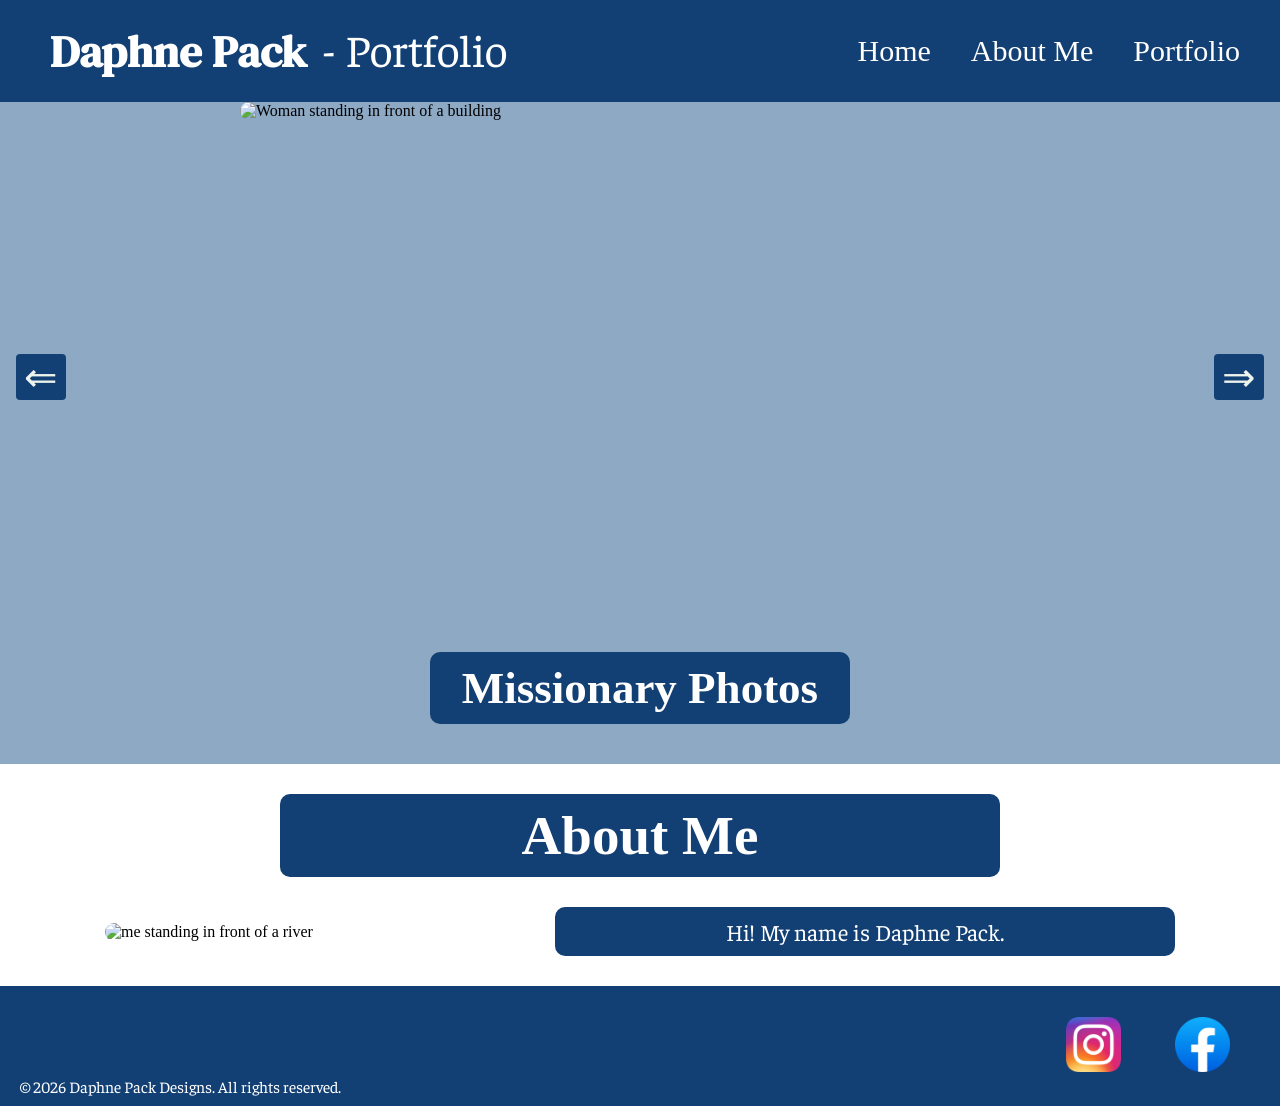
==== index.html @ 00a36121 "Changed website from being a photo website, to Daphne's Portfolio" ====
<!DOCTYPE html>
<html lang="en">
<head>
    <meta charset="UTF-8">
    <meta name="author" content="Daphne Pack">
    <meta name="description" content="Website for displaying projects">
    <meta name="viewport" content="width=device-width, initial-scale=1.0">
    <meta property="og:title" content="Daphne Pack Portfolio">
    <meta property="og:type" content="website" />
    <meta property="og:description" content="This is a Portfolio website for Daphne Pack">
    <meta property="og:image" content="URL to an image">
    <meta property="og:url" content="URL of the page">
    <meta name="twitter:card" content="summary_large_image">
    <title>Daphne Pack Portfolio</title>
    <link href="styles/home-style.css" rel="stylesheet"> 
    <script src="scripts/home-script.js" defer></script>
</head>
<body>
    <!-- NAV BAR -->
    <header>
        <div id="title-card">
            <h1>Daphne Pack</h1>
            <p>-  Portfolio</p>
        </div>
        <nav>
            <ul>
              <li><a href="index.html">Home</a></li>
              <li><a href="#aboutme">About Me</a></li>
              <li><a href="projects.html">Portfolio</a></li>
            </ul>
          </nav>
    </header>

    <!-- HERO IMAGE CAROUSEL -->
<main>
    <div class="home-image-container">
        <div class="carousel" data-carousel>
            <button class="carousel-button prev" data-carousel-button="prev">&#8656;</button>
            <button class="carousel-button next" data-carousel-button="next">&#8658;</button>
            <section aria-label="Newest Photos">
                <ul data-slides>
                    <li class="slide" data-active>
                        <img src="images/hero1.webp" alt="Woman standing in front of a building">
                    </li>
                    <li class="slide">
                        <img src="images/hero2.webp" alt="Boy in a colorful forest">
                    </li>
                    <li class="slide">
                        <img src="images/hero0.webp" alt="A group of friends in the snow">
                    </li>
                </ul>
            </section>
        </div>
        <div>
            <h2>Missionary Photos</h2>
        </div>
    </div>

    <!-- ABOUT/CONTACT ME -->
    <div id="aboutme">
        <h2>About Me</h2>
        <section>
            <img class="left" src="images/me.PNG" alt="me standing in front of a river" loading="lazy">
            <p class="right">
                Hi! My name is Daphne Pack.   
            </p>
        </section>
    </div>

</main>
</body>

    <!-- FOOTER -->
    <footer>
        <p>&copy; 2026 Daphne Pack Designs. All rights reserved.</p>
        <div class="social-links">
            <a href="https://www.instagram.com/daph_olivia/" target="_blank">
                <img src="images/instagram.png" alt="Instagram" width="55" height="55">
            </a>
            <a href="https://www.facebook.com/daphne.christensen.944" target="_blank">
                <img src="images/facebook.png" alt="Facebook" width="55" height="55">
            </a>
        </div>
    </footer>
</html>
---- styles/home-style.css ----
/* ROOT */
@import url('https://fonts.googleapis.com/css2?family=DM+Serif+Text:ital@0;1&family=Faustina:ital,wght@0,300..800;1,300..800&family=Tinos:ital,wght@0,400;0,700;1,400;1,700&display=swap');
/*Title: DM Serif Text */
/* Subtext: Tinos */
/* Body: Faustina */
:root {
    --accent-color1: #134074;
    --accent-color2: #13315C;
    --primary-color: #0B2545;
    --secondary-color: #8DA9C4;
    --white-color: #EEF4ED;
  }

  /* GLOBAL */
* {
  margin: 0;
}  
h1 {
  font-family: "DM Serif Text";
}
h2 {
  font-family: "Tinos";
}
p {
  font-family: "Faustina";
}
body {
  background-color: white;
}

/* --=== HEADER ============================================================================================= */
header {
  background-color: var(--accent-color1);
  display: flex;
  justify-content: space-between; /* this pushes items to opposite sides */
  align-items: center;
}
#title-card {
  padding: 20px;
  text-align: left;
  display: flex;
}
header h1 {
  padding-left: 30px;
  font-size: 45px;
  color: white;
}
header p {
  font-size: 45px;
  padding-left: 15px;
  color: white;
}
nav ul {
  display: flex;
  list-style: none;
  padding: 20px;
}
nav ul li a {
  font-family: "Tinos";
  text-decoration: none;
  padding: 20px;
  color: white;
  font-size: 30px;
}
nav ul li a:hover {
  filter: brightness(60%);
  transition: 0.3s ease-in-out;
}

/* --=== HERO IMAGE ============================================================================================= */
.home-image-container {
  background-color: var(--secondary-color);
  padding-bottom: 100px;
}
.home-image-container img {
  width: 800px;
  height: auto;
  border-radius: 10px;
  margin: 0 auto;
  display: flex;
  justify-content: center;
  align-items: center;
}
.home-image-container h2 {
  padding: 10px;
  background-color: #134074;
  border-radius: 10px;
  text-align: center;
  color: white;
  font-size: 45px;
  width: 400px;
  margin: 0 auto;
  margin-bottom: -60px;
}
/* --=== IMAGE CAROUSEL ============================================================================================= */

.carousel {
  margin: 0 auto;
  height: 550px;
  position: relative;
}
.carousel > ul {
  margin: 0;
  padding: 0;
  list-style: none;
}
.slide {
  position: absolute;
  inset: 0;
  opacity: 0;
  transition: 200ms opacity ease-in-out;
  transition-delay: 200ms;
}
.slide > img {
  display: block;
  object-fit: cover;
  object-position: center;
}
.slide[data-active] {
  opacity: 1;
  z-index: 1;
  transition-delay: 0ms;
}
.carousel-button {
  position: absolute;
  z-index: 2;
  background: none;
  border: none;
  font-size: 2.5rem;
  top: 50%;
  transform: translateY(-50%);
  color: var(--white-color);
  cursor: pointer;
  border-radius: .25rem;
  padding: 0 .5rem;
  background-color: var(--accent-color1);
}
.carousel-button:hover,
.carousel-button:focus {
  color: var(--accent-color2);
  background-color: white;
}
.carousel-button:focus {
  outline: 1px solid black;
}
.carousel-button.prev {
  left: 1rem;
}
.carousel-button.next {
  right: 1rem;
}

/* --=== ABOUT ME ============================================================================================= */
#aboutme section {
  display: flex;
  justify-content: center; /* Centers horizontally */
  align-items: center; /* Centers vertically */
  margin-bottom: 30px;
}
#aboutme h2 {
  padding: 10px;
  background-color: #134074;
  border-radius: 10px;
  text-align: center;
  color: white;
  font-size: 55px;
  width: 700px;
  margin: 30px auto;
}
#aboutme img {
  width: 450px;
  height: auto;
  border-radius: 10px;
}
#aboutme p {
  padding: 10px;
  background-color: #134074;
  border-radius: 10px;
  text-align: center;
  color: white;
  font-size: 23px;
  width: 600px;
}

/* --=== FOOTER ============================================================================================= */
footer {
  background-color: var(--accent-color1);
  display: flex;
  align-items: flex-end;
  justify-content: space-between;
  height: 120px;
}
.social-links {
  padding-top: 30px;
  padding-bottom: 30px;
}
.social-links a {
  margin-right: 50px;
  text-decoration: none;
}
.social-links img:hover {
  filter: brightness(80%);
  transition: 0.3s ease-in-out;
}
footer p {
  padding: 5px;
  text-align: left;
  color: white;
  border-radius: 5px;
  margin-left: 15px;
  margin-right: 20px;
  margin-bottom: 5px;
}

/* --=== MOBILE STYLES ============================================================================================= */
@media (max-width: 1200px) {
  /* HEADER */
  header {
    flex-direction: column;
    padding: 10px 0; 
    text-align: center; 
  }

  #title-card {
    padding: 10px;
    justify-content: center;
  }

  #title-card p {
    padding-left: 8px;
  }

  header h1 {
    font-size: 30px;
    padding-left: 0;
  }

  header p {
    font-size: 30px;
    padding-left: 0;
  }

  nav ul {
    flex-direction: column;
    align-items: center; 
    padding: 10px 0;
  }

  nav ul li a {
    font-size: 18px;
    padding: 10px 0;
  }
}
@media (max-width: 1000px) {
  /* HERO & CAROUSEL SECTION */
  .carousel {
    height: 340px;
  }
  .home-image-container {
    padding-bottom: 20px;
  }
  .home-image-container h2 {
    font-size: 20px;
    width: 60%;
    margin-bottom: 0px;
  }
  .home-image-container img {
    width: 480px;
  }

  /* ABOUT ME SECTION */
  #aboutme section {
    flex-direction: column;
    align-items: center;
  }

  #aboutme h2 {
    font-size: 30px;
    width: 80%;
  }

  #aboutme img {
    width: 80%;
    max-width: 300px;
  }

  #aboutme p {
    font-size: 15px;
    width: 300px;
  }

  /* FOOTER */
  footer {
    flex-direction: column;
    height: auto;
    align-items: center;
    padding: 10px 0;
  }

  .social-links {
    padding: 10px 0;
  }

  footer p {
    font-size: 14px;
    text-align: center;
    margin-left: 0;
    margin-right: 0;
  }
}
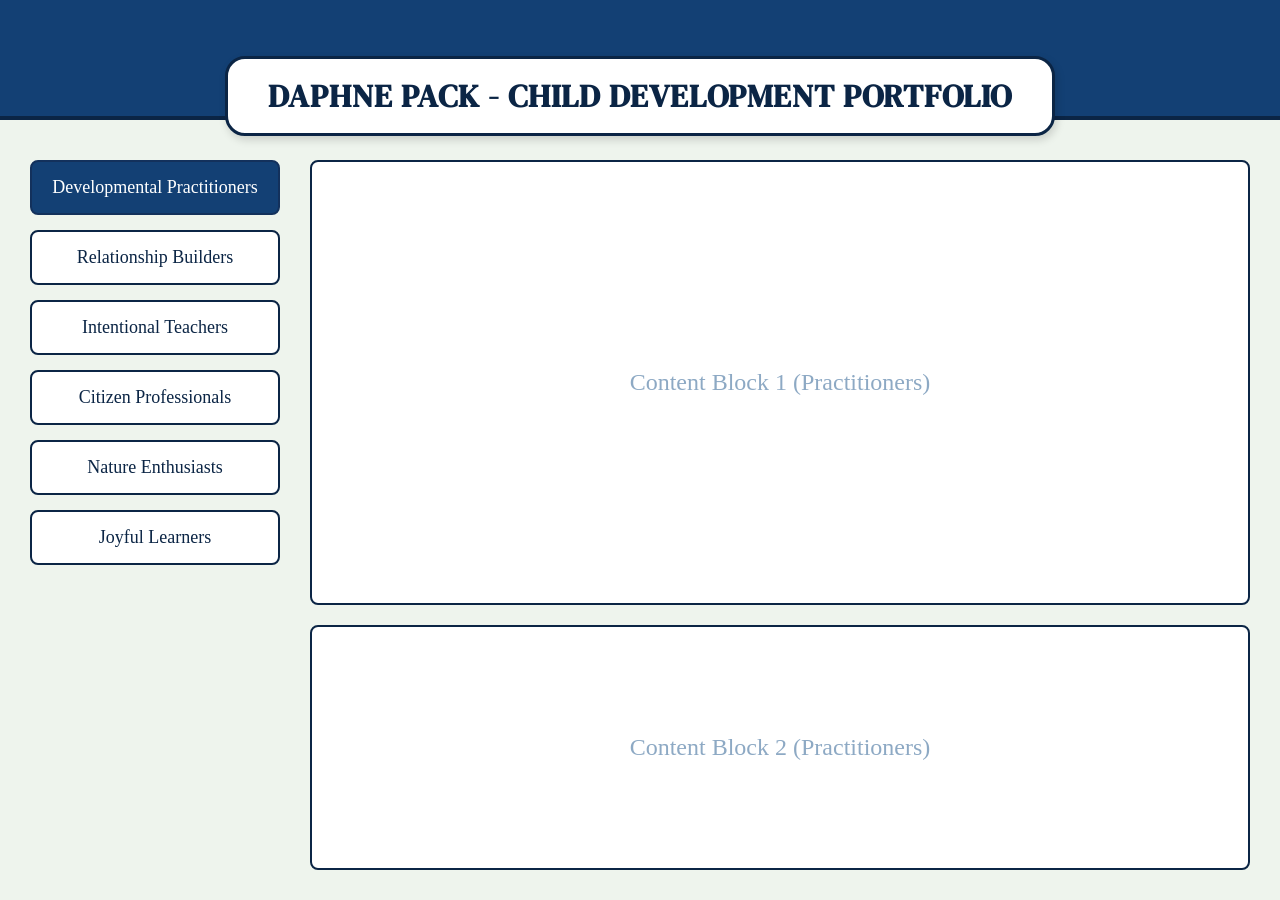
==== commit a368dc53: "Containers were added" ====
--- a/index.html
+++ b/index.html
@@ -3,83 +3,68 @@
 <head>
     <meta charset="UTF-8">
     <meta name="author" content="Daphne Pack">
-    <meta name="description" content="Website for displaying projects">
+    <meta name="description" content="Website for displaying Child Development Projects and Reflections">
     <meta name="viewport" content="width=device-width, initial-scale=1.0">
     <meta property="og:title" content="Daphne Pack Portfolio">
     <meta property="og:type" content="website" />
+    <link rel="icon" type="image/png" href="images/favicon.png">
     <meta property="og:description" content="This is a Portfolio website for Daphne Pack">
     <meta property="og:image" content="URL to an image">
     <meta property="og:url" content="URL of the page">
     <meta name="twitter:card" content="summary_large_image">
-    <title>Daphne Pack Portfolio</title>
-    <link href="styles/home-style.css" rel="stylesheet"> 
-    <script src="scripts/home-script.js" defer></script>
-</head>
+    <title>Daphne Pack - Child Development Portfolio</title>
+    <link href="styles/styles.css" rel="stylesheet"> 
+    <script src="scripts/index.js" defer></script>
 <body>
-    <!-- NAV BAR -->
-    <header>
-        <div id="title-card">
-            <h1>Daphne Pack</h1>
-            <p>-  Portfolio</p>
-        </div>
-        <nav>
-            <ul>
-              <li><a href="index.html">Home</a></li>
-              <li><a href="#aboutme">About Me</a></li>
-              <li><a href="projects.html">Portfolio</a></li>
-            </ul>
-          </nav>
+
+    <header class="main-header">
+        <h1>DAPHNE PACK - CHILD DEVELOPMENT PORTFOLIO</h1>
     </header>
 
-    <!-- HERO IMAGE CAROUSEL -->
-<main>
-    <div class="home-image-container">
-        <div class="carousel" data-carousel>
-            <button class="carousel-button prev" data-carousel-button="prev">&#8656;</button>
-            <button class="carousel-button next" data-carousel-button="next">&#8658;</button>
-            <section aria-label="Newest Photos">
-                <ul data-slides>
-                    <li class="slide" data-active>
-                        <img src="images/hero1.webp" alt="Woman standing in front of a building">
-                    </li>
-                    <li class="slide">
-                        <img src="images/hero2.webp" alt="Boy in a colorful forest">
-                    </li>
-                    <li class="slide">
-                        <img src="images/hero0.webp" alt="A group of friends in the snow">
-                    </li>
-                </ul>
-            </section>
-        </div>
-        <div>
-            <h2>Missionary Photos</h2>
-        </div>
-    </div>
+    <main class="portfolio-container">
+        <aside class="sidebar">
+            <button class="tab-button active" data-target="practitioners">Developmental Practitioners</button>
+            <button class="tab-button" data-target="builders">Relationship Builders</button>
+            <button class="tab-button" data-target="teachers">Intentional Teachers</button>
+            <button class="tab-button" data-target="professionals">Citizen Professionals</button>
+            <button class="tab-button" data-target="enthusiasts">Nature Enthusiasts</button>
+            <button class="tab-button" data-target="learners">Joyful Learners</button>
+        </aside>
 
-    <!-- ABOUT/CONTACT ME -->
-    <div id="aboutme">
-        <h2>About Me</h2>
-        <section>
-            <img class="left" src="images/me.PNG" alt="me standing in front of a river" loading="lazy">
-            <p class="right">
-                Hi! My name is Daphne Pack.   
-            </p>
+        <section class="content-area">
+            
+            <div id="practitioners" class="tab-content active">
+                <div class="content-box top-box">Content Block 1 (Practitioners)</div>
+                <div class="content-box bottom-box">Content Block 2 (Practitioners)</div>
+            </div>
+
+            <div id="builders" class="tab-content">
+                <div class="content-box top-box">Content Block 1 (Builders)</div>
+                <div class="content-box bottom-box">Content Block 2 (Builders)</div>
+            </div>
+
+            <div id="teachers" class="tab-content">
+                <div class="content-box top-box">Content Block 1 (Teachers)</div>
+                <div class="content-box bottom-box">Content Block 2 (Teachers)</div>
+            </div>
+
+            <div id="professionals" class="tab-content">
+                <div class="content-box top-box">Content Block 1 (Professionals)</div>
+                <div class="content-box bottom-box">Content Block 2 (Professionals)</div>
+            </div>
+
+            <div id="enthusiasts" class="tab-content">
+                <div class="content-box top-box">Content Block 1 (Enthusiasts)</div>
+                <div class="content-box bottom-box">Content Block 2 (Enthusiasts)</div>
+            </div>
+
+            <div id="learners" class="tab-content">
+                <div class="content-box top-box">Content Block 1 (Learners)</div>
+                <div class="content-box bottom-box">Content Block 2 (Learners)</div>
+            </div>
+
         </section>
-    </div>
+    </main>
 
-</main>
 </body>
-
-    <!-- FOOTER -->
-    <footer>
-        <p>&copy; 2026 Daphne Pack Designs. All rights reserved.</p>
-        <div class="social-links">
-            <a href="https://www.instagram.com/daph_olivia/" target="_blank">
-                <img src="images/instagram.png" alt="Instagram" width="55" height="55">
-            </a>
-            <a href="https://www.facebook.com/daphne.christensen.944" target="_blank">
-                <img src="images/facebook.png" alt="Facebook" width="55" height="55">
-            </a>
-        </div>
-    </footer>
 </html>
--- a/styles/styles.css
+++ b/styles/styles.css
@@ -0,0 +1,141 @@
+/* ROOT */
+@import url('https://fonts.googleapis.com/css2?family=DM+Serif+Text:ital@0;1&family=Faustina:ital,wght@0,300..800;1,300..800&family=Tinos:ital,wght@0,400;0,700;1,400;1,700&display=swap');
+
+:root {
+    --accent-color1: #134074;
+    --accent-color2: #13315C;
+    --primary-color: #0B2545;
+    --secondary-color: #8DA9C4;
+    --white-color: #EEF4ED;
+}
+
+/* GLOBAL */
+* {
+    margin: 0;
+    padding: 0;
+    box-sizing: border-box;
+}  
+
+body {
+    background-color: var(--white-color);
+    font-family: "Faustina", serif;
+    color: var(--primary-color);
+    display: flex;
+    flex-direction: column;
+    height: 100vh;
+}
+
+h1 {
+    font-family: "DM Serif Text", serif;
+}
+
+/* --=== HEADER ===-- */
+.main-header {
+    background-color: var(--accent-color1);
+    height: 120px;
+    display: flex;
+    justify-content: center;
+    position: relative; /* Allows child absolute positioning */
+    border-bottom: 4px solid var(--primary-color);
+    margin-bottom: 10px;
+}
+
+.main-header h1 {
+    background-color: white;
+    color: var(--primary-color);
+    border: 3px solid var(--primary-color);
+    border-radius: 20px; /* Creates the bubble look */
+    padding: 15px 40px;
+    font-size: 32px;
+    letter-spacing: 1px;
+    position: absolute;
+    bottom: -20px; /* Pulls the box down to overlap the bottom area */
+    z-index: 10;
+    box-shadow: 2px 4px 8px rgba(0, 0, 0, 0.15);
+}
+
+/* --=== LAYOUT CONTAINER ===-- */
+.portfolio-container {
+    display: flex;
+    flex: 1;
+    padding: 30px;
+    gap: 30px;
+    max-width: 1400px;
+    margin: 0 auto;
+    width: 100%;
+}
+
+/* --=== SIDEBAR & TABS ===-- */
+.sidebar {
+    display: flex;
+    flex-direction: column;
+    gap: 15px;
+    width: 250px;
+    flex-shrink: 0;
+}
+
+.tab-button {
+    font-family: "Tinos", serif;
+    font-size: 18px;
+    padding: 15px;
+    background-color: white;
+    color: var(--primary-color);
+    border: 2px solid var(--primary-color);
+    border-radius: 8px;
+    cursor: pointer;
+    text-align: center;
+    transition: all 0.2s ease-in-out;
+}
+
+.tab-button:hover {
+    background-color: var(--secondary-color);
+    color: white;
+}
+
+.tab-button.active {
+    background-color: var(--accent-color1);
+    color: white;
+    /* font-weight: bold; */
+    border-color: var(--accent-color2);
+}
+
+/* --=== MAIN CONTENT AREA ===-- */
+.content-area {
+    flex: 1;
+    display: flex;
+    flex-direction: column;
+}
+
+.tab-content {
+    display: none; /* Hidden by default */
+    flex-direction: column;
+    gap: 20px;
+    height: 100%;
+}
+
+.tab-content.active {
+    display: flex; /* Shown when active */
+}
+
+.content-box {
+    border: 2px solid var(--primary-color);
+    border-radius: 8px;
+    background-color: white;
+    padding: 20px;
+    display: flex;
+    align-items: center;
+    justify-content: center;
+    color: var(--secondary-color);
+    font-family: "Tinos", serif;
+    font-size: 24px;
+}
+
+.top-box {
+    flex: 2; /* 2/3 of the height */
+    min-height: 300px;
+}
+
+.bottom-box {
+    flex: 1; /* 1/3 of the height */
+    min-height: 200px;
+}
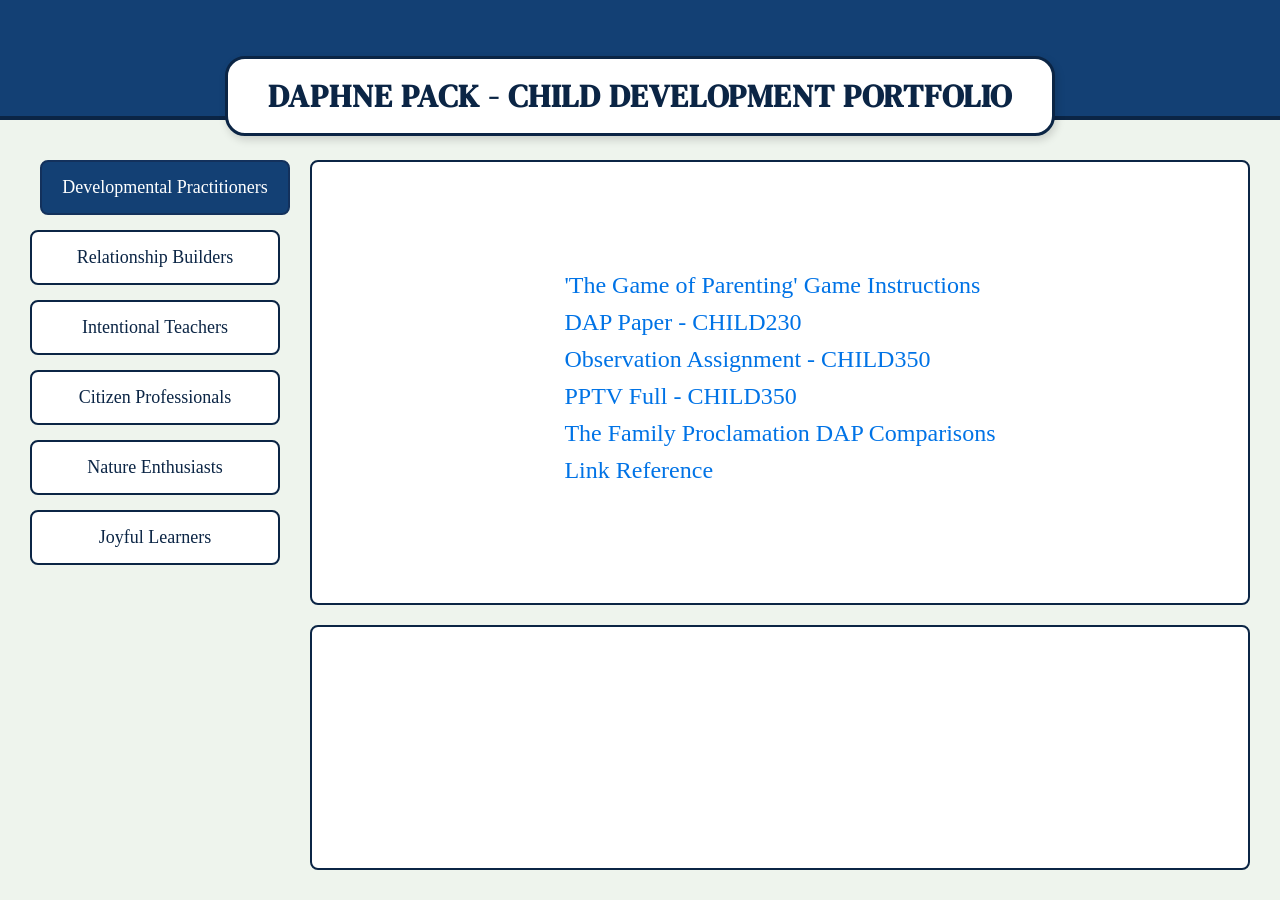
==== commit 604866fa: "added artifacts links" ====
--- a/index.html
+++ b/index.html
@@ -15,6 +15,7 @@
     <title>Daphne Pack - Child Development Portfolio</title>
     <link href="styles/styles.css" rel="stylesheet"> 
     <script src="scripts/index.js" defer></script>
+</head>
 <body>
 
     <header class="main-header">
@@ -33,34 +34,81 @@
 
         <section class="content-area">
             
-            <div id="practitioners" class="tab-content active">
-                <div class="content-box top-box">Content Block 1 (Practitioners)</div>
-                <div class="content-box bottom-box">Content Block 2 (Practitioners)</div>
+            <div id="practitioners" class="tab-content active"> <!-- Developmental Practitioners -->
+                <div class="content-box top-box">
+                    <ul class="artifact-list">
+                        <li><a href="artifacts/dp/'The Game of Parenting' (Early Child Development '25) Game Instructions.docx" target="_blank">'The Game of Parenting' Game Instructions</a></li>
+                        <li><a href="artifacts/dp/DAP Paper - CHILD230.docx" target="_blank">DAP Paper - CHILD230</a></li>
+                        <li><a href="artifacts/dp/Observation Assignment - CHILD350.docx" target="_blank">Observation Assignment - CHILD350</a></li>
+                        <li><a href="artifacts/dp/PPTV Full - CHILD350.docx" target="_blank">PPTV Full - CHILD350</a></li>
+                        <li><a href="artifacts/dp/The Family Proclamation DAP Comparisons.docx" target="_blank">The Family Proclamation DAP Comparisons</a></li>
+                        <li><a href="artifacts/dp/link.txt" target="_blank">Link Reference</a></li>
+                    </ul>
+                </div>
+                <div class="content-box bottom-box"></div>
             </div>
 
-            <div id="builders" class="tab-content">
-                <div class="content-box top-box">Content Block 1 (Builders)</div>
-                <div class="content-box bottom-box">Content Block 2 (Builders)</div>
+            <div id="builders" class="tab-content"> <!-- Relationship Builders -->
+                <div class="content-box top-box">
+                    <ul class="artifact-list">
+                        <li><a href="artifacts/rb/Applying the Framework to Real Life.docx" target="_blank">Applying the Framework to Real Life</a></li>
+                        <li><a href="artifacts/rb/Character Strengths - CHILD295.docx" target="_blank">Character Strengths - CHILD295</a></li>
+                        <li><a href="artifacts/rb/Child Parent Interview.fullreal - CHILD350.pdf" target="_blank">Child Parent Interview - CHILD350</a></li>
+                        <li><a href="artifacts/rb/ChildParentInterview1 - CHILD310.docx" target="_blank">Child Parent Interview 1 - CHILD310</a></li>
+                        <li><a href="artifacts/rb/ChildParentInterview2 - CHILD310.docx" target="_blank">Child Parent Interview 2 - CHILD310</a></li>
+                    </ul>
+                </div>
+                <div class="content-box bottom-box">
+                    <ul class="artifact-list">
+                        <li><a href="artifacts/rb/Parent Letter.docx" target="_blank">Parent Letter</a></li>
+                        <li><a href="artifacts/rb/Personal Technology Plan - FAML220.docx" target="_blank">Personal Technology Plan - FAML220</a></li>
+                        <li><a href="artifacts/rb/Understanding and Influencing the Cooke Family - FAML220.docx" target="_blank">Understanding and Influencing the Cooke Family - FAML220</a></li>
+                    </ul>
+                </div>
             </div>
 
-            <div id="teachers" class="tab-content">
-                <div class="content-box top-box">Content Block 1 (Teachers)</div>
-                <div class="content-box bottom-box">Content Block 2 (Teachers)</div>
+            <div id="teachers" class="tab-content"> <!-- Intentional Teachers -->
+                <div class="content-box top-box">
+                    <ul class="artifact-list">
+                        <li><a href="artifacts/it/ASQ - CHILD350.docx" target="_blank">ASQ - CHILD350</a></li>
+                        <li><a href="artifacts/it/Classroom Layout - CHILD230.docx" target="_blank">Classroom Layout - CHILD230</a></li>
+                        <li><a href="artifacts/it/Design Activity Set Up - CHILD230.docx" target="_blank">Design Activity Set Up - CHILD230</a></li>
+                        <li><a href="artifacts/it/Lesson Plan - CHILD230.docx" target="_blank">Lesson Plan - CHILD230</a></li>
+                    </ul>
+                </div>
+                <div class="content-box bottom-box"></div>
             </div>
 
-            <div id="professionals" class="tab-content">
-                <div class="content-box top-box">Content Block 1 (Professionals)</div>
-                <div class="content-box bottom-box">Content Block 2 (Professionals)</div>
+            <div id="professionals" class="tab-content"> <!-- Citizen Professionals -->
+                <div class="content-box top-box">
+                    <ul class="artifact-list">
+                        <li><a href="artifacts/cp/My Ethical Commitment - CHILD350.docx" target="_blank">My Ethical Commitment - CHILD350</a></li>
+                        <li><a href="artifacts/cp/Portfolio Mission Statement - CHILD230.docx" target="_blank">Portfolio Mission Statement - CHILD230</a></li>
+                        <li><a href="artifacts/cp/cert_IMP26G8LZGRK copy.pdf" target="_blank">Certification Certificate</a></li>
+                    </ul>
+                </div>
+                <div class="content-box bottom-box"></div>
             </div>
 
-            <div id="enthusiasts" class="tab-content">
-                <div class="content-box top-box">Content Block 1 (Enthusiasts)</div>
-                <div class="content-box bottom-box">Content Block 2 (Enthusiasts)</div>
+            <div id="enthusiasts" class="tab-content"> <!-- Nature Enthusiasts -->
+                <div class="content-box top-box">
+                    <ul class="artifact-list">
+                        <li><img src="artifacts/ne/IMG_5313.jpeg" alt="Nature Play Observation" class="artifact-img"></li>
+                        <li><a href="artifacts/ne/Play1Nature - CHILD310.docx" target="_blank">Play 1 Nature - CHILD310</a></li>
+                    </ul>
+                </div>
+                <div class="content-box bottom-box"></div>
             </div>
 
-            <div id="learners" class="tab-content">
-                <div class="content-box top-box">Content Block 1 (Learners)</div>
-                <div class="content-box bottom-box">Content Block 2 (Learners)</div>
+            <div id="learners" class="tab-content"> <!-- Joyful Learners -->
+                <div class="content-box top-box">
+                    <ul class="artifact-list">
+                        <li><img src="artifacts/jl/IMG_3050.jpeg" alt="Joyful Learning Activity" class="artifact-img"></li>
+                        <li><a href="artifacts/jl/Play2Age3-6 - CHILD310.docx" target="_blank">Play 2 (Age 3-6) - CHILD310</a></li>
+                        <li><a href="artifacts/jl/Play3 - CHILD310.docx" target="_blank">Play 3 - CHILD310</a></li>
+                    </ul>
+                </div>
+                <div class="content-box bottom-box"></div>
             </div>
 
         </section>
--- a/styles/styles.css
+++ b/styles/styles.css
@@ -95,8 +95,8 @@
 .tab-button.active {
     background-color: var(--accent-color1);
     color: white;
-    /* font-weight: bold; */
     border-color: var(--accent-color2);
+    transform: translateX(10px);
 }
 
 /* --=== MAIN CONTENT AREA ===-- */
@@ -138,4 +138,30 @@
 .bottom-box {
     flex: 1; /* 1/3 of the height */
     min-height: 200px;
+}
+
+/* --=== ARTIFACT STYLES ===-- */
+.artifact-list {
+    list-style-type: none;
+    padding: 0;
+}
+
+.artifact-list li {
+    margin-bottom: 10px;
+}
+
+.artifact-list a {
+    text-decoration: none;
+    color: #0073e6;
+}
+
+.artifact-list a:hover {
+    text-decoration: underline;
+}
+
+.artifact-img {
+    max-width: 100%;
+    height: auto;
+    border-radius: 8px;
+    margin-bottom: 10px;
 }
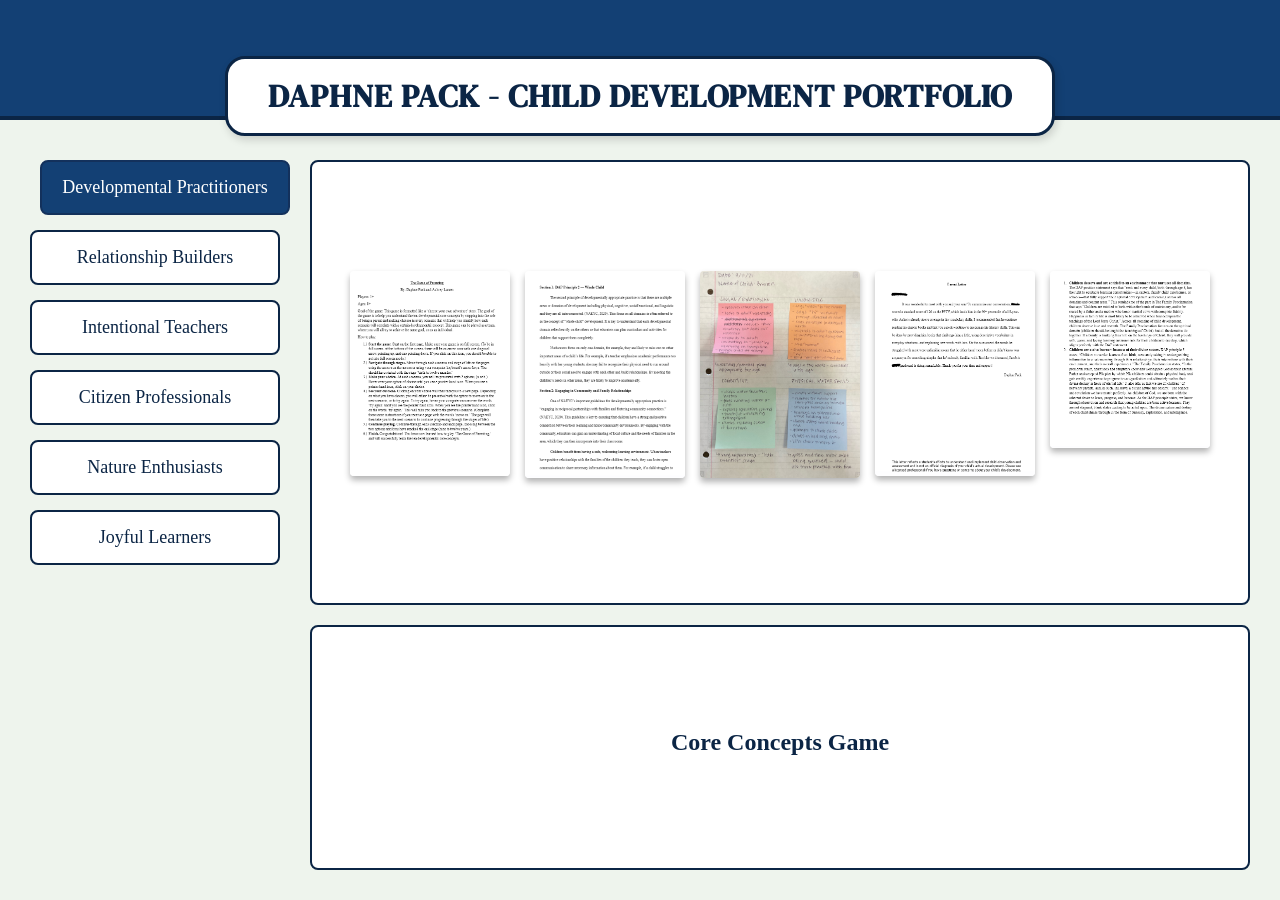
==== commit d941ebfd: "images are more polished" ====
--- a/index.html
+++ b/index.html
@@ -34,81 +34,70 @@
 
         <section class="content-area">
             
-            <div id="practitioners" class="tab-content active"> <!-- Developmental Practitioners -->
-                <div class="content-box top-box">
+            <div id="practitioners" class="tab-content active"> <div class="content-box top-box"> <!-- Developmental Practitioners -->
                     <ul class="artifact-list">
-                        <li><a href="artifacts/dp/'The Game of Parenting' (Early Child Development '25) Game Instructions.docx" target="_blank">'The Game of Parenting' Game Instructions</a></li>
-                        <li><a href="artifacts/dp/DAP Paper - CHILD230.docx" target="_blank">DAP Paper - CHILD230</a></li>
-                        <li><a href="artifacts/dp/Observation Assignment - CHILD350.docx" target="_blank">Observation Assignment - CHILD350</a></li>
-                        <li><a href="artifacts/dp/PPTV Full - CHILD350.docx" target="_blank">PPTV Full - CHILD350</a></li>
-                        <li><a href="artifacts/dp/The Family Proclamation DAP Comparisons.docx" target="_blank">The Family Proclamation DAP Comparisons</a></li>
-                        <li><a href="artifacts/dp/link.txt" target="_blank">Link Reference</a></li>
-                    </ul>
-                </div>
-                <div class="content-box bottom-box"></div>
-            </div>
-
-            <div id="builders" class="tab-content"> <!-- Relationship Builders -->
-                <div class="content-box top-box">
-                    <ul class="artifact-list">
-                        <li><a href="artifacts/rb/Applying the Framework to Real Life.docx" target="_blank">Applying the Framework to Real Life</a></li>
-                        <li><a href="artifacts/rb/Character Strengths - CHILD295.docx" target="_blank">Character Strengths - CHILD295</a></li>
-                        <li><a href="artifacts/rb/Child Parent Interview.fullreal - CHILD350.pdf" target="_blank">Child Parent Interview - CHILD350</a></li>
-                        <li><a href="artifacts/rb/ChildParentInterview1 - CHILD310.docx" target="_blank">Child Parent Interview 1 - CHILD310</a></li>
-                        <li><a href="artifacts/rb/ChildParentInterview2 - CHILD310.docx" target="_blank">Child Parent Interview 2 - CHILD310</a></li>
+                        <li><a href="artifacts/dp/'The Game of Parenting' (Early Child Development '25) Game Instructions.docx" class="thumbnail-link" download><img src="images/dp/'The Game of Parenting' (Early Child Development '25) Game Instructions.png" alt="'The Game of Parenting' Game Instructions"></a></li>
+                        <li><a href="artifacts/dp/DAP Paper - CHILD230.docx" class="thumbnail-link" download><img src="images/dp/DAP Paper - CHILD230.png" alt="DAP Paper - CHILD230"></a></li>
+                        <li><a href="artifacts/dp/Observation Assignment - CHILD350.docx" class="thumbnail-link" download><img src="images/dp/Observation Assignment - CHILD350.png" alt="Observation Assignment - CHILD350"></a></li>
+                        <li><a href="artifacts/dp/PPTV Full - CHILD350.docx" class="thumbnail-link" download><img src="images/dp/PPTV Full - CHILD350.png" alt="PPTV Full - CHILD350"></a></li>
+                        <li><a href="artifacts/dp/The Family Proclamation DAP Comparisons.docx" class="thumbnail-link" download><img src="images/dp/The Family Proclamation DAP Comparisons.png" alt="The Family Proclamation DAP Comparisons"></a></li>
                     </ul>
                 </div>
                 <div class="content-box bottom-box">
                     <ul class="artifact-list">
-                        <li><a href="artifacts/rb/Parent Letter.docx" target="_blank">Parent Letter</a></li>
-                        <li><a href="artifacts/rb/Personal Technology Plan - FAML220.docx" target="_blank">Personal Technology Plan - FAML220</a></li>
-                        <li><a href="artifacts/rb/Understanding and Influencing the Cooke Family - FAML220.docx" target="_blank">Understanding and Influencing the Cooke Family - FAML220</a></li>
+                        <li><a href="https://canva.link/f5ib9mekdb62c8v" target="_blank">Core Concepts Game</a></li>
                     </ul>
                 </div>
             </div>
 
-            <div id="teachers" class="tab-content"> <!-- Intentional Teachers -->
-                <div class="content-box top-box">
+            <div id="builders" class="tab-content"> <div class="content-box top-box"> <!-- Relationship Builders -->
                     <ul class="artifact-list">
-                        <li><a href="artifacts/it/ASQ - CHILD350.docx" target="_blank">ASQ - CHILD350</a></li>
-                        <li><a href="artifacts/it/Classroom Layout - CHILD230.docx" target="_blank">Classroom Layout - CHILD230</a></li>
-                        <li><a href="artifacts/it/Design Activity Set Up - CHILD230.docx" target="_blank">Design Activity Set Up - CHILD230</a></li>
-                        <li><a href="artifacts/it/Lesson Plan - CHILD230.docx" target="_blank">Lesson Plan - CHILD230</a></li>
+                        <li><a href="artifacts/rb/Applying the Framework to Real Life.docx" class="thumbnail-link" download><img src="images/rb/Applying the Framework to Real Life.png" alt="Applying the Framework to Real Life"></a></li>
+                        <li><a href="artifacts/rb/Character Strengths - CHILD295.docx" class="thumbnail-link" download><img src="images/rb/Character Strengths - CHILD295.png" alt="Character Strengths - CHILD295"></a></li>
+                        <li><a href="artifacts/rb/Child Parent Interview.fullreal - CHILD350.pdf" class="thumbnail-link" download><img src="images/rb/Child Parent Interview.fullreal - CHILD350.png" alt="Child Parent Interview - CHILD350"></a></li>
+                        <li><a href="artifacts/rb/ChildParentInterview1 - CHILD310.docx" class="thumbnail-link" download><img src="images/rb/ChildParentInterview1 - CHILD310.png" alt="Child Parent Interview 1 - CHILD310"></a></li>
+                        <li><a href="artifacts/rb/ChildParentInterview2 - CHILD310.docx" class="thumbnail-link" download><img src="images/rb/ChildParentInterview2 - CHILD310.png" alt="Child Parent Interview 2 - CHILD310"></a></li>
+                        <li><a href="artifacts/rb/Parent Letter.docx" class="thumbnail-link" download><img src="images/rb/Parent Letter.png" alt="Parent Letter"></a></li>
+                        <li><a href="artifacts/rb/Personal Technology Plan - FAML220.docx" class="thumbnail-link" download><img src="images/rb/Personal Technology Plan - FAML220.png" alt="Personal Technology Plan - FAML220"></a></li>
+                        <li><a href="artifacts/rb/Understanding and Influencing the Cooke Family - FAML220.docx" class="thumbnail-link" download><img src="images/rb/Understanding and Influencing the Cooke Family - FAML220.png" alt="Understanding and Influencing the Cooke Family - FAML220"></a></li>
                     </ul>
                 </div>
-                <div class="content-box bottom-box"></div>
             </div>
 
-            <div id="professionals" class="tab-content"> <!-- Citizen Professionals -->
-                <div class="content-box top-box">
+            <div id="teachers" class="tab-content"> <div class="content-box top-box"> <!-- Intentional Teachers -->
                     <ul class="artifact-list">
-                        <li><a href="artifacts/cp/My Ethical Commitment - CHILD350.docx" target="_blank">My Ethical Commitment - CHILD350</a></li>
-                        <li><a href="artifacts/cp/Portfolio Mission Statement - CHILD230.docx" target="_blank">Portfolio Mission Statement - CHILD230</a></li>
-                        <li><a href="artifacts/cp/cert_IMP26G8LZGRK copy.pdf" target="_blank">Certification Certificate</a></li>
+                        <li><a href="artifacts/it/ASQ - CHILD350.docx" class="thumbnail-link" download><img src="images/it/ASQ - CHILD350.png" alt="ASQ - CHILD350"></a></li>
+                        <li><a href="artifacts/it/Classroom Layout - CHILD230.docx" class="thumbnail-link" download><img src="images/it/Classroom Layout - CHILD230.png" alt="Classroom Layout - CHILD230"></a></li>
+                        <li><a href="artifacts/it/Design Activity Set Up - CHILD230.docx" class="thumbnail-link" download><img src="images/it/Design Activity Set Up - CHILD230.png" alt="Design Activity Set Up - CHILD230"></a></li>
+                        <li><a href="artifacts/it/Lesson Plan - CHILD230.docx" class="thumbnail-link" download><img src="images/it/Lesson Plan - CHILD230.png" alt="Lesson Plan - CHILD230"></a></li>
                     </ul>
                 </div>
-                <div class="content-box bottom-box"></div>
             </div>
 
-            <div id="enthusiasts" class="tab-content"> <!-- Nature Enthusiasts -->
-                <div class="content-box top-box">
+            <div id="professionals" class="tab-content"> <div class="content-box top-box"> <!-- Citizen Professionals -->
                     <ul class="artifact-list">
-                        <li><img src="artifacts/ne/IMG_5313.jpeg" alt="Nature Play Observation" class="artifact-img"></li>
-                        <li><a href="artifacts/ne/Play1Nature - CHILD310.docx" target="_blank">Play 1 Nature - CHILD310</a></li>
+                        <li><a href="artifacts/cp/My Ethical Commitment - CHILD350.docx" class="thumbnail-link" download><img src="images/cp/My Ethical Commitment - CHILD350.png" alt="My Ethical Commitment - CHILD350"></a></li>
+                        <li><a href="artifacts/cp/Portfolio Mission Statement - CHILD230.docx" class="thumbnail-link" download><img src="images/cp/Portfolio Mission Statement - CHILD230.png" alt="Portfolio Mission Statement - CHILD230"></a></li>
+                        <li><a href="artifacts/cp/cert_IMP26G8LZGRK copy.pdf" class="thumbnail-link" download><img src="images/cp/cert_IMP26G8LZGRK copy.png" alt="Certification Certificate"></a></li>
                     </ul>
                 </div>
-                <div class="content-box bottom-box"></div>
             </div>
 
-            <div id="learners" class="tab-content"> <!-- Joyful Learners -->
-                <div class="content-box top-box">
+            <div id="enthusiasts" class="tab-content"> <div class="content-box top-box"> <!-- Nature Enthusiasts -->
                     <ul class="artifact-list">
-                        <li><img src="artifacts/jl/IMG_3050.jpeg" alt="Joyful Learning Activity" class="artifact-img"></li>
-                        <li><a href="artifacts/jl/Play2Age3-6 - CHILD310.docx" target="_blank">Play 2 (Age 3-6) - CHILD310</a></li>
-                        <li><a href="artifacts/jl/Play3 - CHILD310.docx" target="_blank">Play 3 - CHILD310</a></li>
+                        <li><a href="artifacts/ne/IMG_5313.jpeg" class="thumbnail-link" download><img class="phone-image" src="artifacts/ne/IMG_5313.jpeg" alt="Nature Play Observation"></a></li>
+                        <li><a href="artifacts/ne/Play1Nature - CHILD310.docx" class="thumbnail-link" download><img src="images/ne/Play1Nature - CHILD310.png" alt="Play 1 Nature - CHILD310"></a></li>
                     </ul>
                 </div>
-                <div class="content-box bottom-box"></div>
+            </div>
+
+            <div id="learners" class="tab-content"> <div class="content-box top-box"> <!-- Joyful Learners -->
+                    <ul class="artifact-list">
+                        <li><a href="artifacts/jl/IMG_3050.jpeg" class="thumbnail-link" download><img class="phone-image" src="artifacts/jl/IMG_3050.jpeg" alt="Joyful Learning Activity"></a></li>
+                        <li><a href="artifacts/jl/Play2Age3-6 - CHILD310.docx" class="thumbnail-link" download><img src="images/jl/Play2Age3-6 - CHILD310.png" alt="Play 2 (Age 3-6) - CHILD310"></a></li>
+                        <li><a href="artifacts/jl/Play3 - CHILD310.docx" class="thumbnail-link" download><img src="images/jl/Play3 - CHILD310.png" alt="Play 3 - CHILD310"></a></li>
+                    </ul>
+                </div>
             </div>
 
         </section>
--- a/styles/styles.css
+++ b/styles/styles.css
@@ -137,13 +137,18 @@
 
 .bottom-box {
     flex: 1; /* 1/3 of the height */
-    min-height: 200px;
+    min-height: 50px;
 }
 
 /* --=== ARTIFACT STYLES ===-- */
 .artifact-list {
-    list-style-type: none;
+    display: flex;
+    flex-direction: row;
+    flex-wrap: wrap;
+    gap: 15px; /* Adjust spacing between items as needed */
+    list-style: none;
     padding: 0;
+    margin: 0;
 }
 
 .artifact-list li {
@@ -152,11 +157,14 @@
 
 .artifact-list a {
     text-decoration: none;
-    color: #0073e6;
+    color: var(--primary-color);
+    font-weight: bold;
+    /* font-size: 25px; */
 }
 
 .artifact-list a:hover {
-    text-decoration: underline;
+    text-decoration: none;
+    color: var(--secondary-color);
 }
 
 .artifact-img {
@@ -164,4 +172,24 @@
     height: auto;
     border-radius: 8px;
     margin-bottom: 10px;
+}
+
+.thumbnail-link img {
+    width: 160px;
+    height: auto;
+    box-shadow: 0 4px 6px rgba(0, 0, 0, 0.3);
+    border-radius: 4px; /* Optional, for cleaner edges */
+    transition: transform 0.2s; /* Optional, for hover effect */
+}
+
+.thumbnail-link img:hover {
+    transform: scale(1.05); /* Optional, slight zoom on hover */
+}
+
+.phone-image {
+    width: 400px;
+    height: 400px;
+    box-shadow: 0 4px 6px rgba(0, 0, 0, 0.3);
+    border-radius: 8px; /* Optional, for cleaner edges */
+    transition: transform 0.2s; /* Optional, for hover effect */
 }
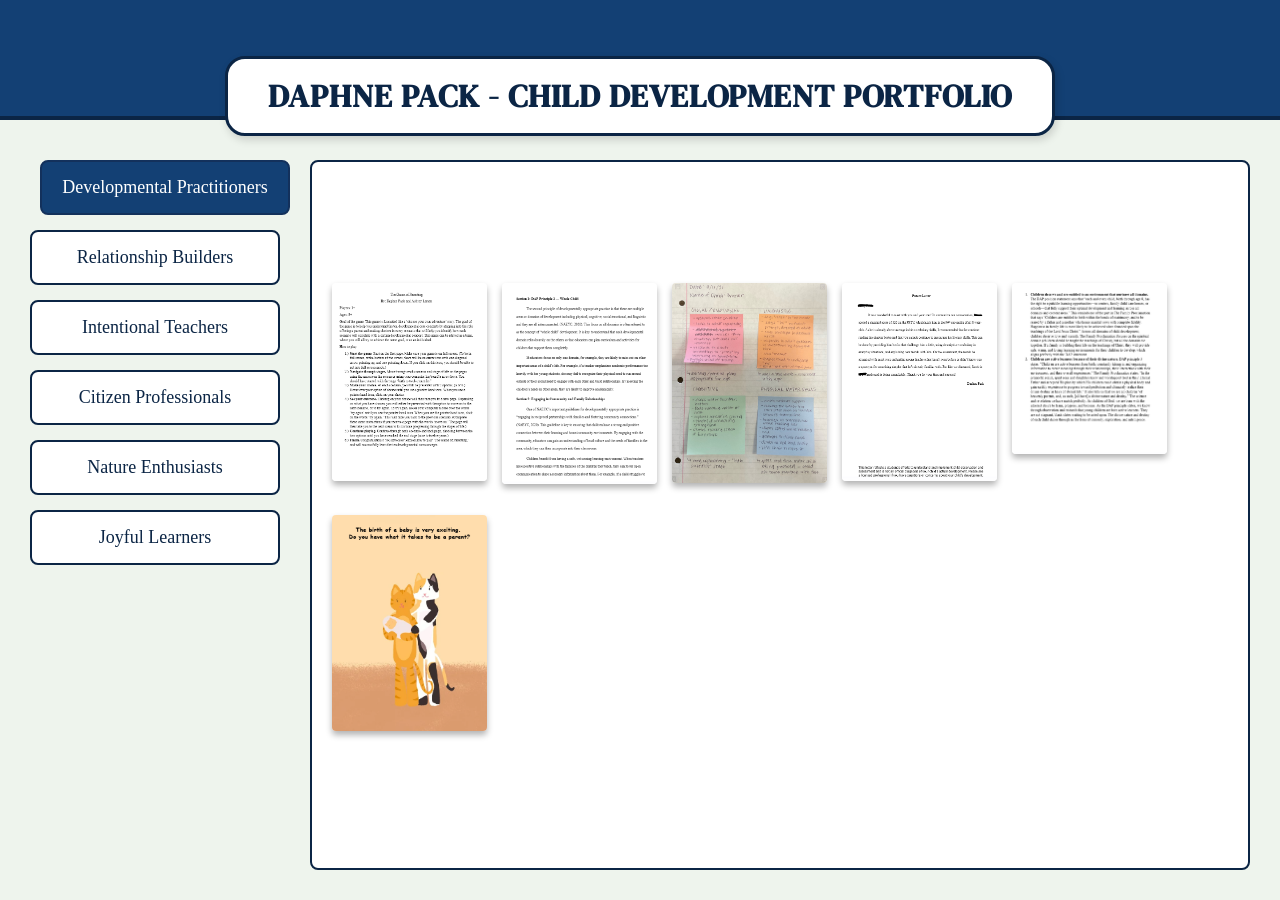
==== commit 21c40d9e: "working product" ====
--- a/index.html
+++ b/index.html
@@ -41,13 +41,14 @@
                         <li><a href="artifacts/dp/Observation Assignment - CHILD350.docx" class="thumbnail-link" download><img src="images/dp/Observation Assignment - CHILD350.png" alt="Observation Assignment - CHILD350"></a></li>
                         <li><a href="artifacts/dp/PPTV Full - CHILD350.docx" class="thumbnail-link" download><img src="images/dp/PPTV Full - CHILD350.png" alt="PPTV Full - CHILD350"></a></li>
                         <li><a href="artifacts/dp/The Family Proclamation DAP Comparisons.docx" class="thumbnail-link" download><img src="images/dp/The Family Proclamation DAP Comparisons.png" alt="The Family Proclamation DAP Comparisons"></a></li>
+                        <li><a href="https://canva.link/f5ib9mekdb62c8v" class="thumbnail-link" target="_blank"><img src="images/dp/game.png" alt="My Core Concepts Game"></a></li>
                     </ul>
                 </div>
-                <div class="content-box bottom-box">
+                <!-- <div class="content-box bottom-box">
                     <ul class="artifact-list">
-                        <li><a href="https://canva.link/f5ib9mekdb62c8v" target="_blank">Core Concepts Game</a></li>
+                        <li><a href="https://canva.link/f5ib9mekdb62c8v" target="_blank">My Core Concepts Game</a></li>
                     </ul>
-                </div>
+                </div> -->
             </div>
 
             <div id="builders" class="tab-content"> <div class="content-box top-box"> <!-- Relationship Builders -->
@@ -57,7 +58,7 @@
                         <li><a href="artifacts/rb/Child Parent Interview.fullreal - CHILD350.pdf" class="thumbnail-link" download><img src="images/rb/Child Parent Interview.fullreal - CHILD350.png" alt="Child Parent Interview - CHILD350"></a></li>
                         <li><a href="artifacts/rb/ChildParentInterview1 - CHILD310.docx" class="thumbnail-link" download><img src="images/rb/ChildParentInterview1 - CHILD310.png" alt="Child Parent Interview 1 - CHILD310"></a></li>
                         <li><a href="artifacts/rb/ChildParentInterview2 - CHILD310.docx" class="thumbnail-link" download><img src="images/rb/ChildParentInterview2 - CHILD310.png" alt="Child Parent Interview 2 - CHILD310"></a></li>
-                        <li><a href="artifacts/rb/Parent Letter.docx" class="thumbnail-link" download><img src="images/rb/Parent Letter.png" alt="Parent Letter"></a></li>
+                        <!-- <li><a href="artifacts/rb/Parent Letter.docx" class="thumbnail-link" download><img src="images/rb/Parent Letter.png" alt="Parent Letter"></a></li> -->
                         <li><a href="artifacts/rb/Personal Technology Plan - FAML220.docx" class="thumbnail-link" download><img src="images/rb/Personal Technology Plan - FAML220.png" alt="Personal Technology Plan - FAML220"></a></li>
                         <li><a href="artifacts/rb/Understanding and Influencing the Cooke Family - FAML220.docx" class="thumbnail-link" download><img src="images/rb/Understanding and Influencing the Cooke Family - FAML220.png" alt="Understanding and Influencing the Cooke Family - FAML220"></a></li>
                     </ul>
--- a/styles/styles.css
+++ b/styles/styles.css
@@ -159,7 +159,6 @@
     text-decoration: none;
     color: var(--primary-color);
     font-weight: bold;
-    /* font-size: 25px; */
 }
 
 .artifact-list a:hover {
@@ -175,7 +174,7 @@
 }
 
 .thumbnail-link img {
-    width: 160px;
+    width: 155px;
     height: auto;
     box-shadow: 0 4px 6px rgba(0, 0, 0, 0.3);
     border-radius: 4px; /* Optional, for cleaner edges */
@@ -186,10 +185,10 @@
     transform: scale(1.05); /* Optional, slight zoom on hover */
 }
 
-.phone-image {
-    width: 400px;
-    height: 400px;
+.thumbnail-link img.phone-image {
+    width: 270px;
+    height: auto;
     box-shadow: 0 4px 6px rgba(0, 0, 0, 0.3);
-    border-radius: 8px; /* Optional, for cleaner edges */
-    transition: transform 0.2s; /* Optional, for hover effect */
+    border-radius: 8px; 
+    transition: transform 0.2s; 
 }
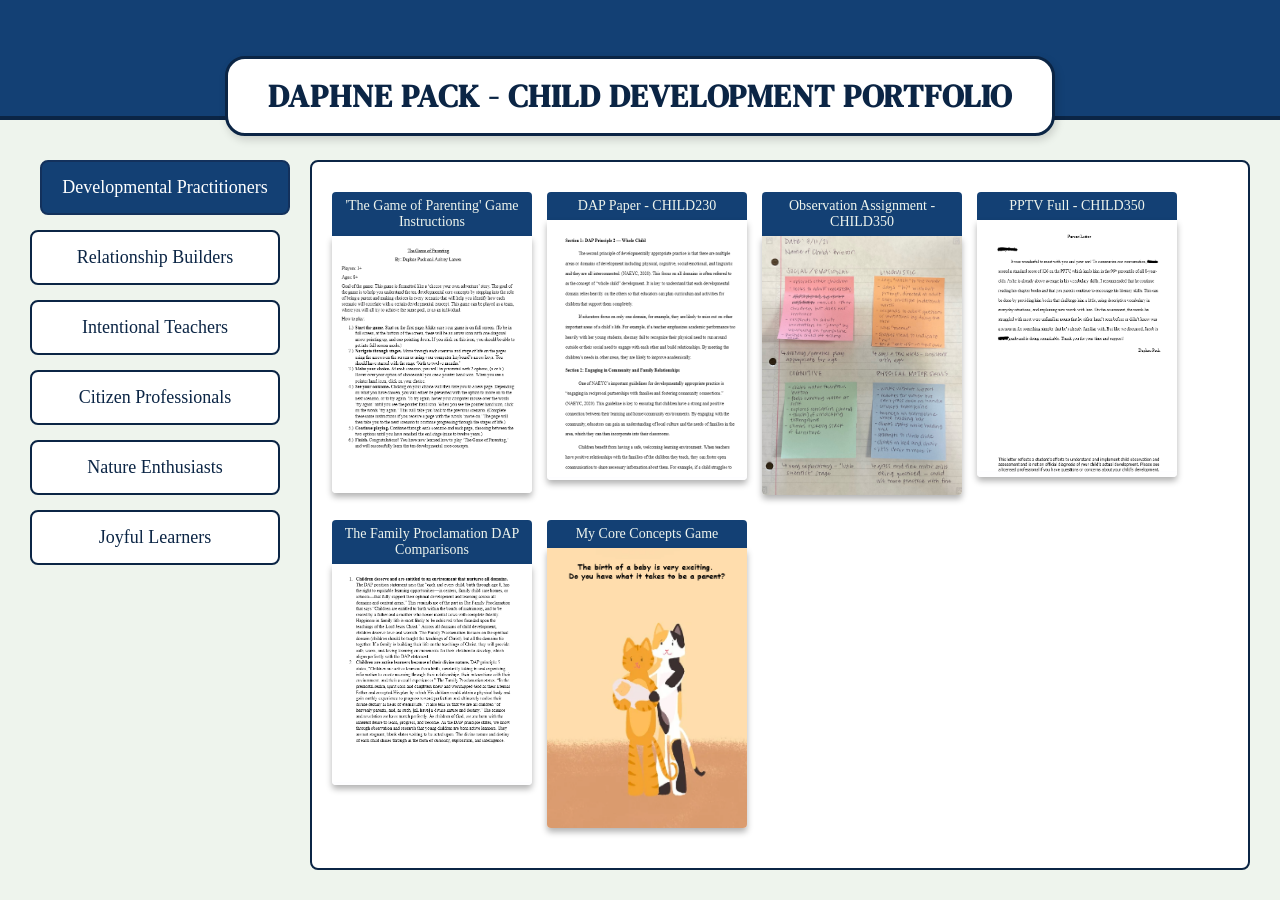
==== commit 2e851f2a: "finished rough draft" ====
--- a/index.html
+++ b/index.html
@@ -34,69 +34,63 @@
 
         <section class="content-area">
             
-            <div id="practitioners" class="tab-content active"> <div class="content-box top-box"> <!-- Developmental Practitioners -->
-                    <ul class="artifact-list">
-                        <li><a href="artifacts/dp/'The Game of Parenting' (Early Child Development '25) Game Instructions.docx" class="thumbnail-link" download><img src="images/dp/'The Game of Parenting' (Early Child Development '25) Game Instructions.png" alt="'The Game of Parenting' Game Instructions"></a></li>
-                        <li><a href="artifacts/dp/DAP Paper - CHILD230.docx" class="thumbnail-link" download><img src="images/dp/DAP Paper - CHILD230.png" alt="DAP Paper - CHILD230"></a></li>
-                        <li><a href="artifacts/dp/Observation Assignment - CHILD350.docx" class="thumbnail-link" download><img src="images/dp/Observation Assignment - CHILD350.png" alt="Observation Assignment - CHILD350"></a></li>
-                        <li><a href="artifacts/dp/PPTV Full - CHILD350.docx" class="thumbnail-link" download><img src="images/dp/PPTV Full - CHILD350.png" alt="PPTV Full - CHILD350"></a></li>
-                        <li><a href="artifacts/dp/The Family Proclamation DAP Comparisons.docx" class="thumbnail-link" download><img src="images/dp/The Family Proclamation DAP Comparisons.png" alt="The Family Proclamation DAP Comparisons"></a></li>
-                        <li><a href="https://canva.link/f5ib9mekdb62c8v" class="thumbnail-link" target="_blank"><img src="images/dp/game.png" alt="My Core Concepts Game"></a></li>
-                    </ul>
-                </div>
-                <!-- <div class="content-box bottom-box">
-                    <ul class="artifact-list">
-                        <li><a href="https://canva.link/f5ib9mekdb62c8v" target="_blank">My Core Concepts Game</a></li>
-                    </ul>
-                </div> -->
-            </div>
-
-            <div id="builders" class="tab-content"> <div class="content-box top-box"> <!-- Relationship Builders -->
-                    <ul class="artifact-list">
-                        <li><a href="artifacts/rb/Applying the Framework to Real Life.docx" class="thumbnail-link" download><img src="images/rb/Applying the Framework to Real Life.png" alt="Applying the Framework to Real Life"></a></li>
-                        <li><a href="artifacts/rb/Character Strengths - CHILD295.docx" class="thumbnail-link" download><img src="images/rb/Character Strengths - CHILD295.png" alt="Character Strengths - CHILD295"></a></li>
-                        <li><a href="artifacts/rb/Child Parent Interview.fullreal - CHILD350.pdf" class="thumbnail-link" download><img src="images/rb/Child Parent Interview.fullreal - CHILD350.png" alt="Child Parent Interview - CHILD350"></a></li>
-                        <li><a href="artifacts/rb/ChildParentInterview1 - CHILD310.docx" class="thumbnail-link" download><img src="images/rb/ChildParentInterview1 - CHILD310.png" alt="Child Parent Interview 1 - CHILD310"></a></li>
-                        <li><a href="artifacts/rb/ChildParentInterview2 - CHILD310.docx" class="thumbnail-link" download><img src="images/rb/ChildParentInterview2 - CHILD310.png" alt="Child Parent Interview 2 - CHILD310"></a></li>
-                        <!-- <li><a href="artifacts/rb/Parent Letter.docx" class="thumbnail-link" download><img src="images/rb/Parent Letter.png" alt="Parent Letter"></a></li> -->
-                        <li><a href="artifacts/rb/Personal Technology Plan - FAML220.docx" class="thumbnail-link" download><img src="images/rb/Personal Technology Plan - FAML220.png" alt="Personal Technology Plan - FAML220"></a></li>
-                        <li><a href="artifacts/rb/Understanding and Influencing the Cooke Family - FAML220.docx" class="thumbnail-link" download><img src="images/rb/Understanding and Influencing the Cooke Family - FAML220.png" alt="Understanding and Influencing the Cooke Family - FAML220"></a></li>
+            <div id="practitioners" class="tab-content active"> 
+                <div class="content-box top-box"> <ul class="artifact-list">
+                        <li><a href="artifacts/dp/'The Game of Parenting' (Early Child Development '25) Game Instructions.docx" class="thumbnail-link" download><div class="artifact-tag">'The Game of Parenting' Game Instructions</div><img src="images/dp/'The Game of Parenting' (Early Child Development '25) Game Instructions.png" alt="'The Game of Parenting' Game Instructions"></a></li>
+                        <li><a href="artifacts/dp/DAP Paper - CHILD230.docx" class="thumbnail-link" download><div class="artifact-tag">DAP Paper - CHILD230</div><img src="images/dp/DAP Paper - CHILD230.png" alt="DAP Paper - CHILD230"></a></li>
+                        <li><a href="artifacts/dp/Observation Assignment - CHILD350.docx" class="thumbnail-link" download><div class="artifact-tag">Observation Assignment - CHILD350</div><img src="images/dp/Observation Assignment - CHILD350.png" alt="Observation Assignment - CHILD350"></a></li>
+                        <li><a href="artifacts/dp/PPTV Full - CHILD350.docx" class="thumbnail-link" download><div class="artifact-tag">PPTV Full - CHILD350</div><img src="images/dp/PPTV Full - CHILD350.png" alt="PPTV Full - CHILD350"></a></li>
+                        <li><a href="artifacts/dp/The Family Proclamation DAP Comparisons.docx" class="thumbnail-link" download><div class="artifact-tag">The Family Proclamation DAP Comparisons</div><img src="images/dp/The Family Proclamation DAP Comparisons.png" alt="The Family Proclamation DAP Comparisons"></a></li>
+                        <li><a href="https://canva.link/f5ib9mekdb62c8v" class="thumbnail-link" target="_blank"><div class="artifact-tag">My Core Concepts Game</div><img src="images/dp/game.png" alt="My Core Concepts Game"></a></li>
                     </ul>
                 </div>
             </div>
 
-            <div id="teachers" class="tab-content"> <div class="content-box top-box"> <!-- Intentional Teachers -->
-                    <ul class="artifact-list">
-                        <li><a href="artifacts/it/ASQ - CHILD350.docx" class="thumbnail-link" download><img src="images/it/ASQ - CHILD350.png" alt="ASQ - CHILD350"></a></li>
-                        <li><a href="artifacts/it/Classroom Layout - CHILD230.docx" class="thumbnail-link" download><img src="images/it/Classroom Layout - CHILD230.png" alt="Classroom Layout - CHILD230"></a></li>
-                        <li><a href="artifacts/it/Design Activity Set Up - CHILD230.docx" class="thumbnail-link" download><img src="images/it/Design Activity Set Up - CHILD230.png" alt="Design Activity Set Up - CHILD230"></a></li>
-                        <li><a href="artifacts/it/Lesson Plan - CHILD230.docx" class="thumbnail-link" download><img src="images/it/Lesson Plan - CHILD230.png" alt="Lesson Plan - CHILD230"></a></li>
+            <div id="builders" class="tab-content"> 
+                <div class="content-box top-box"> <ul class="artifact-list">
+                        <li><a href="artifacts/rb/Applying the Framework to Real Life.docx" class="thumbnail-link" download><div class="artifact-tag">Applying the Framework to Real Life</div><img src="images/rb/Applying the Framework to Real Life.png" alt="Applying the Framework to Real Life"></a></li>
+                        <li><a href="artifacts/rb/Character Strengths - CHILD295.docx" class="thumbnail-link" download><div class="artifact-tag">Character Strengths - CHILD295</div><img src="images/rb/Character Strengths - CHILD295.png" alt="Character Strengths - CHILD295"></a></li>
+                        <li><a href="artifacts/rb/Child Parent Interview.fullreal - CHILD350.pdf" class="thumbnail-link" download><div class="artifact-tag">Child Parent Interview - CHILD350</div><img src="images/rb/Child Parent Interview.fullreal - CHILD350.png" alt="Child Parent Interview - CHILD350"></a></li>
+                        <li><a href="artifacts/rb/ChildParentInterview1 - CHILD310.docx" class="thumbnail-link" download><div class="artifact-tag">Child Parent Interview 1 - CHILD310</div><img src="images/rb/ChildParentInterview1 - CHILD310.png" alt="Child Parent Interview 1 - CHILD310"></a></li>
+                        <li><a href="artifacts/rb/ChildParentInterview2 - CHILD310.docx" class="thumbnail-link" download><div class="artifact-tag">Child Parent Interview 2 - CHILD310</div><img src="images/rb/ChildParentInterview2 - CHILD310.png" alt="Child Parent Interview 2 - CHILD310"></a></li>
+                        <li><a href="artifacts/rb/Personal Technology Plan - FAML220.docx" class="thumbnail-link" download><div class="artifact-tag">Personal Technology Plan - FAML220</div><img src="images/rb/Personal Technology Plan - FAML220.png" alt="Personal Technology Plan - FAML220"></a></li>
+                        <li><a href="artifacts/rb/Understanding and Influencing the Cooke Family - FAML220.docx" class="thumbnail-link" download><div class="artifact-tag">Understanding and Influencing the Cooke Family - FAML220</div><img src="images/rb/Understanding and Influencing the Cooke Family - FAML220.png" alt="Understanding and Influencing the Cooke Family - FAML220"></a></li>
                     </ul>
                 </div>
             </div>
 
-            <div id="professionals" class="tab-content"> <div class="content-box top-box"> <!-- Citizen Professionals -->
-                    <ul class="artifact-list">
-                        <li><a href="artifacts/cp/My Ethical Commitment - CHILD350.docx" class="thumbnail-link" download><img src="images/cp/My Ethical Commitment - CHILD350.png" alt="My Ethical Commitment - CHILD350"></a></li>
-                        <li><a href="artifacts/cp/Portfolio Mission Statement - CHILD230.docx" class="thumbnail-link" download><img src="images/cp/Portfolio Mission Statement - CHILD230.png" alt="Portfolio Mission Statement - CHILD230"></a></li>
-                        <li><a href="artifacts/cp/cert_IMP26G8LZGRK copy.pdf" class="thumbnail-link" download><img src="images/cp/cert_IMP26G8LZGRK copy.png" alt="Certification Certificate"></a></li>
+            <div id="teachers" class="tab-content"> 
+                <div class="content-box top-box"> <ul class="artifact-list">
+                        <li><a href="artifacts/it/ASQ - CHILD350.docx" class="thumbnail-link" download><div class="artifact-tag">ASQ - CHILD350</div><img src="images/it/ASQ - CHILD350.png" alt="ASQ - CHILD350"></a></li>
+                        <li><a href="artifacts/it/Classroom Layout - CHILD230.docx" class="thumbnail-link" download><div class="artifact-tag">Classroom Layout - CHILD230</div><img src="images/it/Classroom Layout - CHILD230.png" alt="Classroom Layout - CHILD230"></a></li>
+                        <li><a href="artifacts/it/Design Activity Set Up - CHILD230.docx" class="thumbnail-link" download><div class="artifact-tag">Design Activity Set Up - CHILD230</div><img src="images/it/Design Activity Set Up - CHILD230.png" alt="Design Activity Set Up - CHILD230"></a></li>
+                        <li><a href="artifacts/it/Lesson Plan - CHILD230.docx" class="thumbnail-link" download><div class="artifact-tag">Lesson Plan - CHILD230</div><img src="images/it/Lesson Plan - CHILD230.png" alt="Lesson Plan - CHILD230"></a></li>
                     </ul>
                 </div>
             </div>
 
-            <div id="enthusiasts" class="tab-content"> <div class="content-box top-box"> <!-- Nature Enthusiasts -->
-                    <ul class="artifact-list">
-                        <li><a href="artifacts/ne/IMG_5313.jpeg" class="thumbnail-link" download><img class="phone-image" src="artifacts/ne/IMG_5313.jpeg" alt="Nature Play Observation"></a></li>
-                        <li><a href="artifacts/ne/Play1Nature - CHILD310.docx" class="thumbnail-link" download><img src="images/ne/Play1Nature - CHILD310.png" alt="Play 1 Nature - CHILD310"></a></li>
+            <div id="professionals" class="tab-content"> 
+                <div class="content-box top-box"> <ul class="artifact-list">
+                        <li><a href="artifacts/cp/My Ethical Commitment - CHILD350.docx" class="thumbnail-link" download><div class="artifact-tag">My Ethical Commitment - CHILD350</div><img src="images/cp/My Ethical Commitment - CHILD350.png" alt="My Ethical Commitment - CHILD350"></a></li>
+                        <li><a href="artifacts/cp/Portfolio Mission Statement - CHILD230.docx" class="thumbnail-link" download><div class="artifact-tag">Portfolio Mission Statement - CHILD230</div><img src="images/cp/Portfolio Mission Statement - CHILD230.png" alt="Portfolio Mission Statement - CHILD230"></a></li>
+                        <li><a href="artifacts/cp/cert_IMP26G8LZGRK copy.pdf" class="thumbnail-link" download><div class="artifact-tag">Certification Certificate</div><img src="images/cp/cert_IMP26G8LZGRK copy.png" alt="Certification Certificate"></a></li>
                     </ul>
                 </div>
             </div>
 
-            <div id="learners" class="tab-content"> <div class="content-box top-box"> <!-- Joyful Learners -->
-                    <ul class="artifact-list">
-                        <li><a href="artifacts/jl/IMG_3050.jpeg" class="thumbnail-link" download><img class="phone-image" src="artifacts/jl/IMG_3050.jpeg" alt="Joyful Learning Activity"></a></li>
-                        <li><a href="artifacts/jl/Play2Age3-6 - CHILD310.docx" class="thumbnail-link" download><img src="images/jl/Play2Age3-6 - CHILD310.png" alt="Play 2 (Age 3-6) - CHILD310"></a></li>
-                        <li><a href="artifacts/jl/Play3 - CHILD310.docx" class="thumbnail-link" download><img src="images/jl/Play3 - CHILD310.png" alt="Play 3 - CHILD310"></a></li>
+            <div id="enthusiasts" class="tab-content"> 
+                <div class="content-box top-box"> <ul class="artifact-list">
+                        <li><a href="artifacts/ne/IMG_5313.jpeg" class="thumbnail-link" download><div class="artifact-tag">Nature Play Activity</div><img class="phone-image" src="artifacts/ne/IMG_5313.jpeg" alt="Nature Play Observation"></a></li>
+                        <li><a href="artifacts/ne/Play1Nature - CHILD310.docx" class="thumbnail-link" download><div class="artifact-tag">Play 1 Nature - CHILD310</div><img src="images/ne/Play1Nature - CHILD310.png" alt="Play 1 Nature - CHILD310"></a></li>
+                    </ul>
+                </div>
+            </div>
+
+            <div id="learners" class="tab-content"> 
+                <div class="content-box top-box"> <ul class="artifact-list">
+                        <li><a href="artifacts/jl/IMG_3050.jpeg" class="thumbnail-link" download><div class="artifact-tag">Play Activity</div><img class="phone-image" src="artifacts/jl/IMG_3050.jpeg" alt="Joyful Learning Activity"></a></li>
+                        <li><a href="artifacts/jl/Play2Age3-6 - CHILD310.docx" class="thumbnail-link" download><div class="artifact-tag">Play 2 (Age 3-6) - CHILD310</div><img src="images/jl/Play2Age3-6 - CHILD310.png" alt="Play 2 (Age 3-6) - CHILD310"></a></li>
+                        <li><a href="artifacts/jl/Play3 - CHILD310.docx" class="thumbnail-link" download><div class="artifact-tag">Play 3 - CHILD310</div><img src="images/jl/Play3 - CHILD310.png" alt="Play 3 - CHILD310"></a></li>
                     </ul>
                 </div>
             </div>
--- a/styles/styles.css
+++ b/styles/styles.css
@@ -22,7 +22,7 @@
     color: var(--primary-color);
     display: flex;
     flex-direction: column;
-    height: 100vh;
+    min-height: 100vh;
 }
 
 h1 {
@@ -35,7 +35,7 @@
     height: 120px;
     display: flex;
     justify-content: center;
-    position: relative; /* Allows child absolute positioning */
+    position: relative; 
     border-bottom: 4px solid var(--primary-color);
     margin-bottom: 10px;
 }
@@ -44,12 +44,12 @@
     background-color: white;
     color: var(--primary-color);
     border: 3px solid var(--primary-color);
-    border-radius: 20px; /* Creates the bubble look */
+    border-radius: 20px; 
     padding: 15px 40px;
     font-size: 32px;
     letter-spacing: 1px;
     position: absolute;
-    bottom: -20px; /* Pulls the box down to overlap the bottom area */
+    bottom: -20px; 
     z-index: 10;
     box-shadow: 2px 4px 8px rgba(0, 0, 0, 0.15);
 }
@@ -107,14 +107,14 @@
 }
 
 .tab-content {
-    display: none; /* Hidden by default */
+    display: none; 
     flex-direction: column;
     gap: 20px;
     height: 100%;
 }
 
 .tab-content.active {
-    display: flex; /* Shown when active */
+    display: flex; 
 }
 
 .content-box {
@@ -131,12 +131,12 @@
 }
 
 .top-box {
-    flex: 2; /* 2/3 of the height */
+    flex: 2; 
     min-height: 300px;
 }
 
 .bottom-box {
-    flex: 1; /* 1/3 of the height */
+    flex: 1; 
     min-height: 50px;
 }
 
@@ -145,7 +145,7 @@
     display: flex;
     flex-direction: row;
     flex-wrap: wrap;
-    gap: 15px; /* Adjust spacing between items as needed */
+    gap: 15px; 
     list-style: none;
     padding: 0;
     margin: 0;
@@ -153,6 +153,7 @@
 
 .artifact-list li {
     margin-bottom: 10px;
+    display: flex;
 }
 
 .artifact-list a {
@@ -173,22 +174,41 @@
     margin-bottom: 10px;
 }
 
+.thumbnail-link {
+    display: inline-flex;
+    flex-direction: column;
+    width: min-content; /* Shrink-wraps the container to match the image width perfectly */
+    transition: transform 0.2s; 
+}
+
+.thumbnail-link:hover {
+    transform: scale(1.05); 
+}
+
+.artifact-tag {
+    background-color: var(--accent-color1);
+    color: var(--white-color);
+    padding: 6px 8px;
+    font-size: 14px;
+    font-family: "Tinos", serif;
+    font-weight: normal;
+    text-align: center;
+    border-radius: 4px 4px 0 0; /* Rounds top corners only */
+    width: 100%;
+    box-sizing: border-box;
+}
+
 .thumbnail-link img {
-    width: 155px;
+    width: 200px;
     height: auto;
     box-shadow: 0 4px 6px rgba(0, 0, 0, 0.3);
-    border-radius: 4px; /* Optional, for cleaner edges */
-    transition: transform 0.2s; /* Optional, for hover effect */
-}
-
-.thumbnail-link img:hover {
-    transform: scale(1.05); /* Optional, slight zoom on hover */
+    border-radius: 0 0 4px 4px; /* Rounds bottom corners to attach to tag */
+    display: block; /* Prevents tiny whitespace gap beneath images */
 }
 
 .thumbnail-link img.phone-image {
-    width: 270px;
+    width: 315px;
     height: auto;
     box-shadow: 0 4px 6px rgba(0, 0, 0, 0.3);
-    border-radius: 8px; 
-    transition: transform 0.2s; 
+    border-radius: 0 0 8px 8px; 
 }
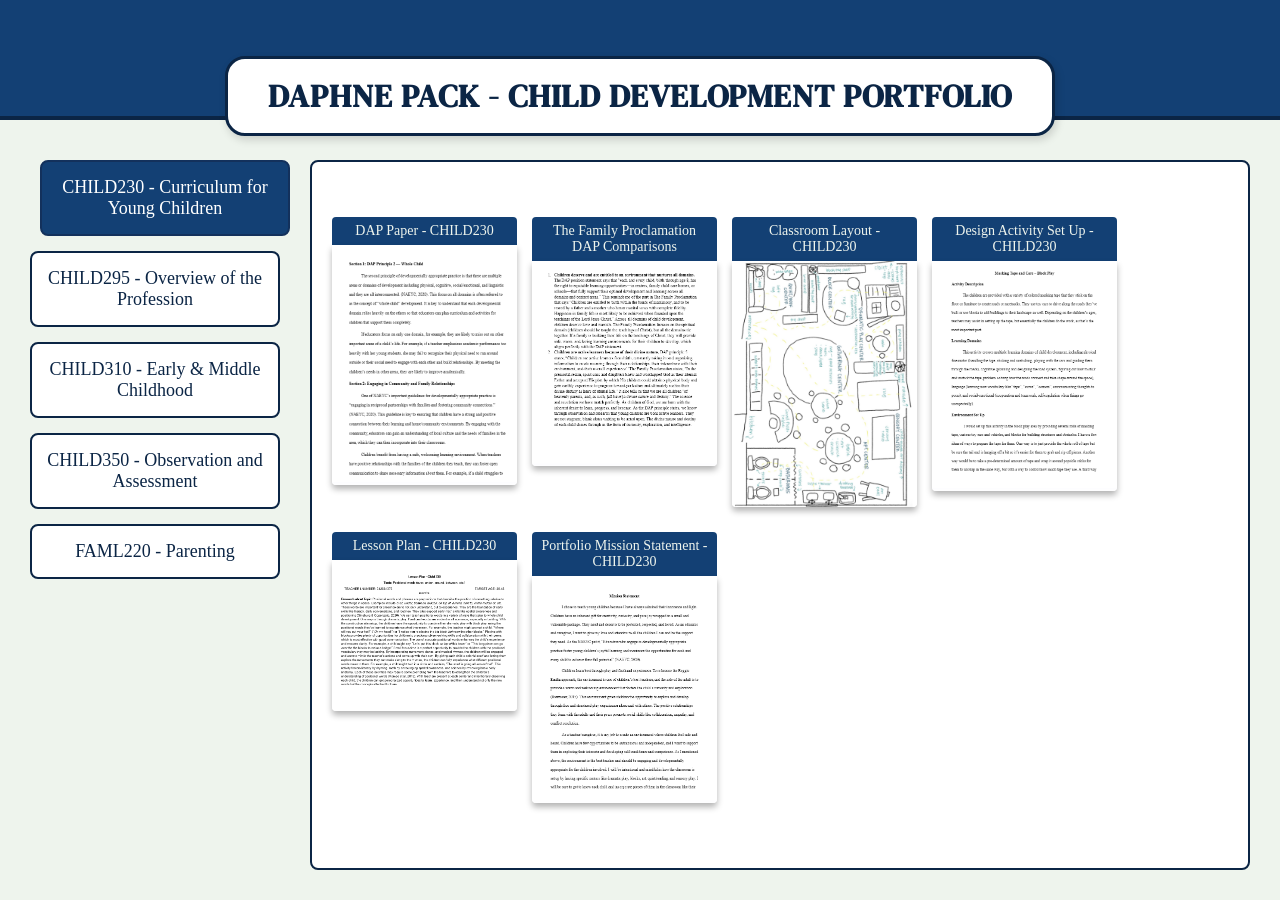
==== commit eadec6ea: "Organized list items and polished links" ====
--- a/index.html
+++ b/index.html
@@ -24,47 +24,47 @@
 
     <main class="portfolio-container">
         <aside class="sidebar">
-            <button class="tab-button active" data-target="practitioners">Developmental Practitioners</button>
-            <button class="tab-button" data-target="builders">Relationship Builders</button>
-            <button class="tab-button" data-target="teachers">Intentional Teachers</button>
-            <button class="tab-button" data-target="professionals">Citizen Professionals</button>
-            <button class="tab-button" data-target="enthusiasts">Nature Enthusiasts</button>
-            <button class="tab-button" data-target="learners">Joyful Learners</button>
+            <button class="tab-button active" data-target="practitioners">CHILD230 - Curriculum for Young Children</button>
+            <button class="tab-button" data-target="builders">CHILD295 - Overview of the Profession</button>
+            <button class="tab-button" data-target="teachers">CHILD310 - Early & Middle Childhood</button>
+            <button class="tab-button" data-target="professionals">CHILD350 - Observation and Assessment</button>
+            <button class="tab-button" data-target="enthusiasts">FAML220 - Parenting</button>
+            <!-- <button class="tab-button" data-target="learners">Sixth Button</button> -->
         </aside>
 
         <section class="content-area">
             
             <div id="practitioners" class="tab-content active"> 
                 <div class="content-box top-box"> <ul class="artifact-list">
-                        <li><a href="artifacts/dp/'The Game of Parenting' (Early Child Development '25) Game Instructions.docx" class="thumbnail-link" download><div class="artifact-tag">'The Game of Parenting' Game Instructions</div><img src="images/dp/'The Game of Parenting' (Early Child Development '25) Game Instructions.png" alt="'The Game of Parenting' Game Instructions"></a></li>
                         <li><a href="artifacts/dp/DAP Paper - CHILD230.docx" class="thumbnail-link" download><div class="artifact-tag">DAP Paper - CHILD230</div><img src="images/dp/DAP Paper - CHILD230.png" alt="DAP Paper - CHILD230"></a></li>
-                        <li><a href="artifacts/dp/Observation Assignment - CHILD350.docx" class="thumbnail-link" download><div class="artifact-tag">Observation Assignment - CHILD350</div><img src="images/dp/Observation Assignment - CHILD350.png" alt="Observation Assignment - CHILD350"></a></li>
-                        <li><a href="artifacts/dp/PPTV Full - CHILD350.docx" class="thumbnail-link" download><div class="artifact-tag">PPTV Full - CHILD350</div><img src="images/dp/PPTV Full - CHILD350.png" alt="PPTV Full - CHILD350"></a></li>
                         <li><a href="artifacts/dp/The Family Proclamation DAP Comparisons.docx" class="thumbnail-link" download><div class="artifact-tag">The Family Proclamation DAP Comparisons</div><img src="images/dp/The Family Proclamation DAP Comparisons.png" alt="The Family Proclamation DAP Comparisons"></a></li>
-                        <li><a href="https://canva.link/f5ib9mekdb62c8v" class="thumbnail-link" target="_blank"><div class="artifact-tag">My Core Concepts Game</div><img src="images/dp/game.png" alt="My Core Concepts Game"></a></li>
+                        <li><a href="artifacts/it/Classroom Layout - CHILD230.docx" class="thumbnail-link" download><div class="artifact-tag">Classroom Layout - CHILD230</div><img src="images/it/Classroom Layout - CHILD230.png" alt="Classroom Layout - CHILD230"></a></li>
+                        <li><a href="artifacts/it/Design Activity Set Up - CHILD230.docx" class="thumbnail-link" download><div class="artifact-tag">Design Activity Set Up - CHILD230</div><img src="images/it/Design Activity Set Up - CHILD230.png" alt="Design Activity Set Up - CHILD230"></a></li>
+                        <li><a href="artifacts/it/Lesson Plan - CHILD230.docx" class="thumbnail-link" download><div class="artifact-tag">Lesson Plan - CHILD230</div><img src="images/it/Lesson Plan - CHILD230.png" alt="Lesson Plan - CHILD230"></a></li>
+                        <li><a href="artifacts/cp/Portfolio Mission Statement - CHILD230.docx" class="thumbnail-link" download><div class="artifact-tag">Portfolio Mission Statement - CHILD230</div><img src="images/cp/Portfolio Mission Statement - CHILD230.png" alt="Portfolio Mission Statement - CHILD230"></a></li>
                     </ul>
                 </div>
             </div>
 
             <div id="builders" class="tab-content"> 
                 <div class="content-box top-box"> <ul class="artifact-list">
-                        <li><a href="artifacts/rb/Applying the Framework to Real Life.docx" class="thumbnail-link" download><div class="artifact-tag">Applying the Framework to Real Life</div><img src="images/rb/Applying the Framework to Real Life.png" alt="Applying the Framework to Real Life"></a></li>
+                        <li><a href="artifacts/cp/cert_IMP26G8LZGRK copy.pdf" class="thumbnail-link" download><div class="artifact-tag">Certification Certificate</div><img src="images/cp/cert_IMP26G8LZGRK copy.png" alt="Certification Certificate"></a></li> 
                         <li><a href="artifacts/rb/Character Strengths - CHILD295.docx" class="thumbnail-link" download><div class="artifact-tag">Character Strengths - CHILD295</div><img src="images/rb/Character Strengths - CHILD295.png" alt="Character Strengths - CHILD295"></a></li>
-                        <li><a href="artifacts/rb/Child Parent Interview.fullreal - CHILD350.pdf" class="thumbnail-link" download><div class="artifact-tag">Child Parent Interview - CHILD350</div><img src="images/rb/Child Parent Interview.fullreal - CHILD350.png" alt="Child Parent Interview - CHILD350"></a></li>
-                        <li><a href="artifacts/rb/ChildParentInterview1 - CHILD310.docx" class="thumbnail-link" download><div class="artifact-tag">Child Parent Interview 1 - CHILD310</div><img src="images/rb/ChildParentInterview1 - CHILD310.png" alt="Child Parent Interview 1 - CHILD310"></a></li>
-                        <li><a href="artifacts/rb/ChildParentInterview2 - CHILD310.docx" class="thumbnail-link" download><div class="artifact-tag">Child Parent Interview 2 - CHILD310</div><img src="images/rb/ChildParentInterview2 - CHILD310.png" alt="Child Parent Interview 2 - CHILD310"></a></li>
-                        <li><a href="artifacts/rb/Personal Technology Plan - FAML220.docx" class="thumbnail-link" download><div class="artifact-tag">Personal Technology Plan - FAML220</div><img src="images/rb/Personal Technology Plan - FAML220.png" alt="Personal Technology Plan - FAML220"></a></li>
-                        <li><a href="artifacts/rb/Understanding and Influencing the Cooke Family - FAML220.docx" class="thumbnail-link" download><div class="artifact-tag">Understanding and Influencing the Cooke Family - FAML220</div><img src="images/rb/Understanding and Influencing the Cooke Family - FAML220.png" alt="Understanding and Influencing the Cooke Family - FAML220"></a></li>
                     </ul>
                 </div>
             </div>
 
             <div id="teachers" class="tab-content"> 
                 <div class="content-box top-box"> <ul class="artifact-list">
-                        <li><a href="artifacts/it/ASQ - CHILD350.docx" class="thumbnail-link" download><div class="artifact-tag">ASQ - CHILD350</div><img src="images/it/ASQ - CHILD350.png" alt="ASQ - CHILD350"></a></li>
-                        <li><a href="artifacts/it/Classroom Layout - CHILD230.docx" class="thumbnail-link" download><div class="artifact-tag">Classroom Layout - CHILD230</div><img src="images/it/Classroom Layout - CHILD230.png" alt="Classroom Layout - CHILD230"></a></li>
-                        <li><a href="artifacts/it/Design Activity Set Up - CHILD230.docx" class="thumbnail-link" download><div class="artifact-tag">Design Activity Set Up - CHILD230</div><img src="images/it/Design Activity Set Up - CHILD230.png" alt="Design Activity Set Up - CHILD230"></a></li>
-                        <li><a href="artifacts/it/Lesson Plan - CHILD230.docx" class="thumbnail-link" download><div class="artifact-tag">Lesson Plan - CHILD230</div><img src="images/it/Lesson Plan - CHILD230.png" alt="Lesson Plan - CHILD230"></a></li>
+                        <li><a href="https://canva.link/f5ib9mekdb62c8v" class="thumbnail-link" target="_blank"><div class="artifact-tag">My Core Concepts Game</div><img src="images/dp/game.png" alt="My Core Concepts Game"></a></li>
+                        <li><a href="artifacts/dp/'The Game of Parenting' (Early Child Development '25) Game Instructions.docx" class="thumbnail-link" download><div class="artifact-tag">'The Game of Parenting' Game Instructions</div><img src="images/dp/'The Game of Parenting' (Early Child Development '25) Game Instructions.png" alt="'The Game of Parenting' Game Instructions"></a></li>
+                        <li><a href="artifacts/rb/ChildParentInterview1 - CHILD310.docx" class="thumbnail-link" download><div class="artifact-tag">Child Parent Interview 1 - CHILD310</div><img src="images/rb/ChildParentInterview1 - CHILD310.png" alt="Child Parent Interview 1 - CHILD310"></a></li>
+                        <li><a href="artifacts/rb/ChildParentInterview2 - CHILD310.docx" class="thumbnail-link" download><div class="artifact-tag">Child Parent Interview 2 - CHILD310</div><img src="images/rb/ChildParentInterview2 - CHILD310.png" alt="Child Parent Interview 2 - CHILD310"></a></li>
+                        <li><a href="artifacts/ne/Play1Nature - CHILD310.docx" class="thumbnail-link" download><div class="artifact-tag">Play 1 Nature - CHILD310</div><img src="images/ne/Play1Nature - CHILD310.png" alt="Play 1 Nature - CHILD310"></a></li>
+                        <li><a href="artifacts/ne/IMG_5313.jpeg" class="thumbnail-link" download><div class="artifact-tag">Nature Play Activity</div><img class="phone-image" src="artifacts/ne/IMG_5313.jpeg" alt="Nature Play Observation"></a></li>
+                        <li><a href="artifacts/jl/IMG_3050.jpeg" class="thumbnail-link" download><div class="artifact-tag">Play Activity</div><img class="phone-image" src="artifacts/jl/IMG_3050.jpeg" alt="Joyful Learning Activity"></a></li>
+                        <li><a href="artifacts/jl/Play2Age3-6 - CHILD310.docx" class="thumbnail-link" download><div class="artifact-tag">Play 2 (Age 3-6) - CHILD310</div><img src="images/jl/Play2Age3-6 - CHILD310.png" alt="Play 2 (Age 3-6) - CHILD310"></a></li>
+                        <li><a href="artifacts/jl/Play3 - CHILD310.docx" class="thumbnail-link" download><div class="artifact-tag">Play 3 - CHILD310</div><img src="images/jl/Play3 - CHILD310.png" alt="Play 3 - CHILD310"></a></li>
                     </ul>
                 </div>
             </div>
@@ -72,28 +72,31 @@
             <div id="professionals" class="tab-content"> 
                 <div class="content-box top-box"> <ul class="artifact-list">
                         <li><a href="artifacts/cp/My Ethical Commitment - CHILD350.docx" class="thumbnail-link" download><div class="artifact-tag">My Ethical Commitment - CHILD350</div><img src="images/cp/My Ethical Commitment - CHILD350.png" alt="My Ethical Commitment - CHILD350"></a></li>
-                        <li><a href="artifacts/cp/Portfolio Mission Statement - CHILD230.docx" class="thumbnail-link" download><div class="artifact-tag">Portfolio Mission Statement - CHILD230</div><img src="images/cp/Portfolio Mission Statement - CHILD230.png" alt="Portfolio Mission Statement - CHILD230"></a></li>
-                        <li><a href="artifacts/cp/cert_IMP26G8LZGRK copy.pdf" class="thumbnail-link" download><div class="artifact-tag">Certification Certificate</div><img src="images/cp/cert_IMP26G8LZGRK copy.png" alt="Certification Certificate"></a></li>
+                        <li><a href="artifacts/CHILD350/ECERS Example.pdf" class="thumbnail-link" download><div class="artifact-tag">ECERS Example</div><img src="images/CHILD350/ECERS Example.png" alt="ECERS Example - CHILD350"></a></li>
+                        <li><a href="artifacts/it/ASQ - CHILD350.docx" class="thumbnail-link" download><div class="artifact-tag">ASQ - CHILD350</div><img src="images/it/ASQ - CHILD350.png" alt="ASQ - CHILD350"></a></li>
+                        <li><a href="artifacts/dp/PPTV Full - CHILD350.docx" class="thumbnail-link" download><div class="artifact-tag">PPTV Full - CHILD350</div><img src="images/dp/PPTV Full - CHILD350.png" alt="PPTV Full - CHILD350"></a></li>
+                        <li><a href="artifacts/dp/Observation Assignment - CHILD350.docx" class="thumbnail-link" download><div class="artifact-tag">Observation Assignment - CHILD350</div><img src="images/dp/Observation Assignment - CHILD350.png" alt="Observation Assignment - CHILD350"></a></li>
+                        <li><a href="artifacts/rb/Child Parent Interview.fullreal - CHILD350.pdf" class="thumbnail-link" download><div class="artifact-tag">Interview a Child</div><img src="images/rb/Child Parent Interview.fullreal - CHILD350.png" alt="Interview a Child - CHILD350"></a></li>
+                        <li><a href="https://padlet.com/giraffa730/assessment-comparison-chart-efj9putzaxig6qch" class="thumbnail-link" target="_blank"><div class="artifact-tag">Comparison Chart</div><img src="images/CHILD350/Comparison Chart.png" alt="Comparison Chart - CHILD350"></a></li>
+                        <li><a href="artifacts/CHILD350/Additional Assessments - CHILD350.docx" class="thumbnail-link" download><div class="artifact-tag">Additional Assessments - CHILD350</div><img src="images/CHILD350/Additional Assessments - CHILD350.png" alt="Additional Assessments - CHILD350"></a></li>
                     </ul>
                 </div>
             </div>
 
             <div id="enthusiasts" class="tab-content"> 
                 <div class="content-box top-box"> <ul class="artifact-list">
-                        <li><a href="artifacts/ne/IMG_5313.jpeg" class="thumbnail-link" download><div class="artifact-tag">Nature Play Activity</div><img class="phone-image" src="artifacts/ne/IMG_5313.jpeg" alt="Nature Play Observation"></a></li>
-                        <li><a href="artifacts/ne/Play1Nature - CHILD310.docx" class="thumbnail-link" download><div class="artifact-tag">Play 1 Nature - CHILD310</div><img src="images/ne/Play1Nature - CHILD310.png" alt="Play 1 Nature - CHILD310"></a></li>
+                        <li><a href="artifacts/rb/Applying the Framework to Real Life.docx" class="thumbnail-link" download><div class="artifact-tag">Applying the Framework to Real Life</div><img src="images/rb/Applying the Framework to Real Life.png" alt="Applying the Framework to Real Life"></a></li>
+                        <li><a href="artifacts/rb/Personal Technology Plan - FAML220.docx" class="thumbnail-link" download><div class="artifact-tag">Personal Technology Plan - FAML220</div><img src="images/rb/Personal Technology Plan - FAML220.png" alt="Personal Technology Plan - FAML220"></a></li>
+                        <li><a href="artifacts/rb/Understanding and Influencing the Cooke Family - FAML220.docx" class="thumbnail-link" download><div class="artifact-tag">Understanding and Influencing the Cooke Family - FAML220</div><img src="images/rb/Understanding and Influencing the Cooke Family - FAML220.png" alt="Understanding and Influencing the Cooke Family - FAML220"></a></li>
                     </ul>
                 </div>
             </div>
 
-            <div id="learners" class="tab-content"> 
+            <!-- <div id="learners" class="tab-content"> 
                 <div class="content-box top-box"> <ul class="artifact-list">
-                        <li><a href="artifacts/jl/IMG_3050.jpeg" class="thumbnail-link" download><div class="artifact-tag">Play Activity</div><img class="phone-image" src="artifacts/jl/IMG_3050.jpeg" alt="Joyful Learning Activity"></a></li>
-                        <li><a href="artifacts/jl/Play2Age3-6 - CHILD310.docx" class="thumbnail-link" download><div class="artifact-tag">Play 2 (Age 3-6) - CHILD310</div><img src="images/jl/Play2Age3-6 - CHILD310.png" alt="Play 2 (Age 3-6) - CHILD310"></a></li>
-                        <li><a href="artifacts/jl/Play3 - CHILD310.docx" class="thumbnail-link" download><div class="artifact-tag">Play 3 - CHILD310</div><img src="images/jl/Play3 - CHILD310.png" alt="Play 3 - CHILD310"></a></li>
                     </ul>
                 </div>
-            </div>
+            </div> -->
 
         </section>
     </main>
--- a/styles/styles.css
+++ b/styles/styles.css
@@ -14,7 +14,11 @@
     margin: 0;
     padding: 0;
     box-sizing: border-box;
-}  
+}
+
+html {
+    overflow-y: scroll;
+}
 
 body {
     background-color: var(--white-color);
@@ -199,7 +203,7 @@
 }
 
 .thumbnail-link img {
-    width: 200px;
+    width: 185px;
     height: auto;
     box-shadow: 0 4px 6px rgba(0, 0, 0, 0.3);
     border-radius: 0 0 4px 4px; /* Rounds bottom corners to attach to tag */
@@ -207,7 +211,7 @@
 }
 
 .thumbnail-link img.phone-image {
-    width: 315px;
+    width: 300px;
     height: auto;
     box-shadow: 0 4px 6px rgba(0, 0, 0, 0.3);
     border-radius: 0 0 8px 8px; 
